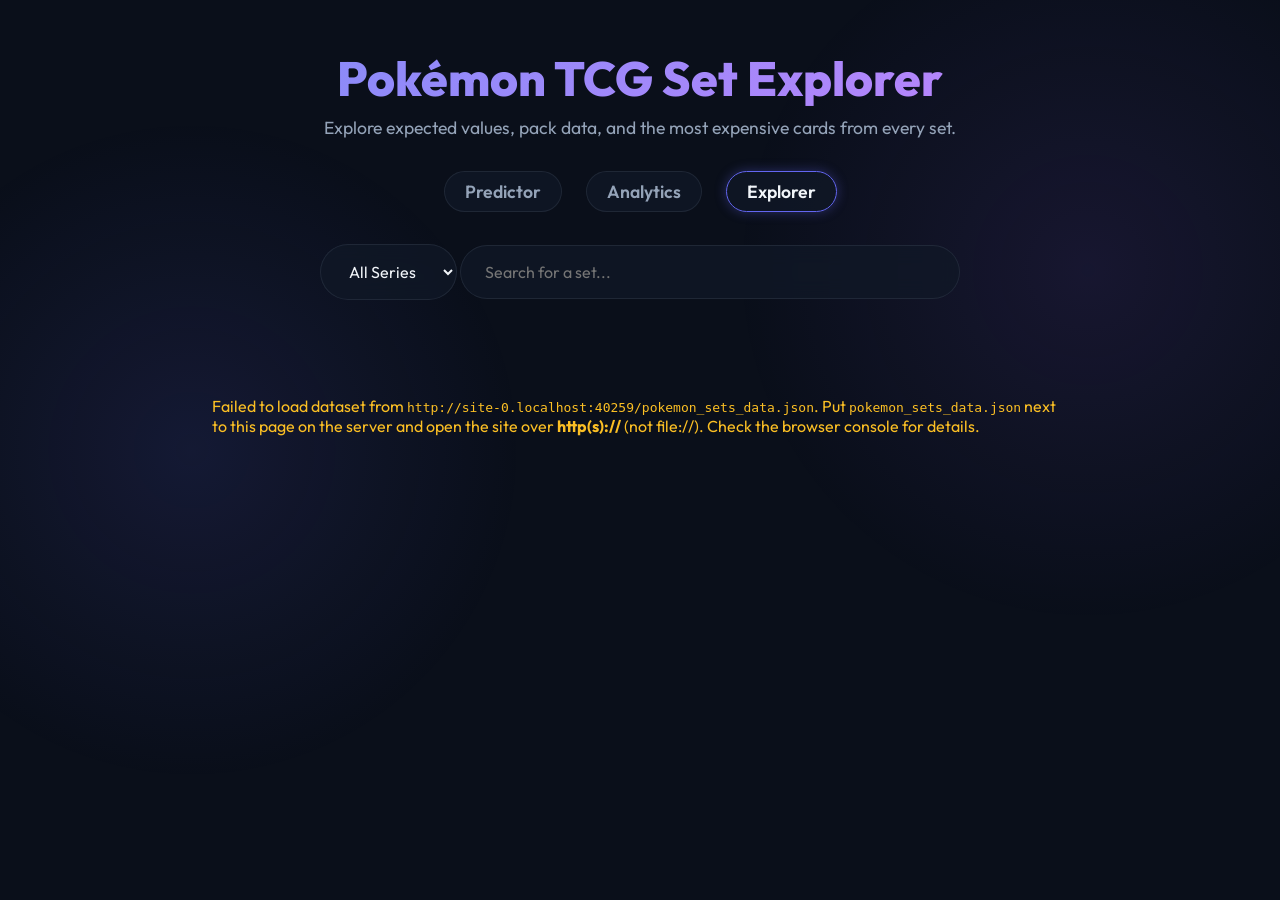
==== index.html @ 4230e8de "Predictor analytics Supabase table + sync workflow; TCGGO eBay sold chart" ====
<!DOCTYPE html>
<html lang="en">
<head>
    <meta charset="UTF-8">
    <meta name="viewport" content="width=device-width, initial-scale=1.0">
    <meta http-equiv="Cache-Control" content="no-cache">
    <link rel="icon" href="favicon.svg" type="image/svg+xml">
    <title>Pokémon TCG Set Explorer</title>
    <link href="https://fonts.googleapis.com/css2?family=Outfit:wght@300;400;600;800&display=swap" rel="stylesheet">
    <link rel="stylesheet" href="styles.css?v=32">

</head>
<body>
    <div class="glass-bg"></div>
    <div class="container">
        <header>
            <h1>Pokémon TCG Set Explorer</h1>
            <p>Explore expected values, pack data, and the most expensive cards from every set.</p>
            <nav class="main-nav">
                <a href="predictor.html" class="nav-link">Predictor</a>
                <a href="analytics.html" class="nav-link">Analytics</a>
                <a href="index.html" class="nav-link active">Explorer</a>

            </nav>
            <div class="search-container">
                <select id="seriesFilter" class="filter-select">
                    <option value="">All Series</option>
                </select>
                <input type="text" id="searchInput" placeholder="Search for a set...">
            </div>
        </header>
        
        <div id="loading" class="loading">
            <div class="spinner"></div>
            <p>Loading dataset...</p>
        </div>

        <div id="sets-container" class="sets-container">
            <!-- Accordions injected via JS -->
        </div>
    </div>

    <div id="imageModal" class="modal" role="dialog" aria-modal="true" aria-labelledby="cardDetailTitle">
        <div class="modal-content modal-content--card-detail">
            <span class="close-btn" id="closeModal" aria-label="Close">&times;</span>
            <div class="card-detail-layout">
                <div class="card-detail-visual">
                    <img id="modalImage" src="" alt="">
                </div>
                <div class="card-detail-panel custom-scrollbar" id="modalCardPanel"></div>
            </div>
        </div>
    </div>

    <script src="https://cdn.jsdelivr.net/npm/chart.js@4.4.1/dist/chart.umd.min.js" crossorigin="anonymous"></script>
    <script src="shared.js?v=39"></script>
    <script src="supabase-config.js?v=5"></script>
    <script src="app.js?v=19"></script>
</body>
</html>
---- styles.css ----
:root {
    /* ── Core palette (analytics-ui-redesign) ── */
    --bg-primary: #0a0f1a;
    --bg-glass: rgba(17, 24, 39, 0.75);
    --border-glass: rgba(148, 163, 184, 0.12);
    --border-subtle: rgba(148, 163, 184, 0.06);
    --text-primary: #f1f5f9;
    --text-secondary: #94a3b8;
    --text-muted: #64748b;
    --accent: #6366f1;
    --accent-glow: rgba(99, 102, 241, 0.35);
    --accent-secondary: #818cf8;
    --success: #34d399;
    --warning: #fbbf24;
    --danger: #f87171;

    /* ── Surface & elevation ── */
    --surface-card: rgba(17, 24, 39, 0.88);
    --surface-elevated: rgba(30, 41, 59, 0.55);

    /* ── Radius ── */
    --radius-xl: 20px;
    --radius-lg: 14px;
    --radius-md: 10px;
    --radius-sm: 6px;

    /* ── Spacing ── */
    --space-panel: 1rem;
    --space-section: 0.65rem;
    --space-stat: 0.35rem;

    /* ── Detail surfaces (Explorer card modal + Predictor) ── */
    --ptcg-detail-surface-0: rgba(15, 23, 42, 0.72);
    --ptcg-detail-surface-1: rgba(22, 30, 48, 0.85);
    --ptcg-detail-surface-2: rgba(51, 65, 85, 0.45);
    --ptcg-detail-border: rgba(148, 163, 184, 0.12);
    --ptcg-detail-border-strong: rgba(148, 163, 184, 0.22);
    --ptcg-detail-radius-lg: 16px;
    --ptcg-detail-radius-md: 11px;
    --ptcg-detail-radius-sm: 8px;
    --ptcg-detail-specimen-ring: rgba(99, 102, 241, 0.22);
    --ptcg-detail-focus: rgba(129, 140, 248, 0.55);
    --chart-axis-tick: #94a3b8;
    --chart-axis-grid: rgba(148, 163, 184, 0.10);
}

* {
    box-sizing: border-box;
    margin: 0;
    padding: 0;
}

body {
    font-family: 'Outfit', sans-serif;
    color: var(--text-primary);
    background-color: var(--bg-primary);
    min-height: 100vh;
    overflow-x: hidden;
    position: relative;
}

/* Dynamic background */
.glass-bg {
    position: fixed;
    top: 0;
    left: 0;
    width: 100vw;
    height: 100vh;
    background: radial-gradient(circle at 15% 50%, rgba(99, 102, 241, 0.12), transparent 28%),
                radial-gradient(circle at 85% 30%, rgba(139, 92, 246, 0.10), transparent 28%);
    z-index: -1;
    animation: pulse 15s infinite alternate;
}

@keyframes pulse {
    0% { transform: scale(1); }
    100% { transform: scale(1.1); }
}

.container {
    max-width: 1000px;
    margin: 0 auto;
    padding: 3rem 1.5rem;
}

header {
    text-align: center;
    margin-bottom: 3rem;
}

/* Navigation */
.main-nav {
    display: flex;
    justify-content: center;
    gap: 1.5rem;
    margin-bottom: 2rem;
}

.nav-link {
    color: var(--text-secondary);
    text-decoration: none;
    font-size: 1.1rem;
    font-weight: 600;
    transition: all 0.3s ease;
    padding: 0.5rem 1.25rem;
    border-radius: 999px;
    background: var(--bg-glass);
    border: 1px solid var(--border-glass);
}

.nav-link:hover, .nav-link.active {
    color: var(--text-primary);
    border-color: var(--accent);
    box-shadow: 0 0 12px var(--accent-glow);
}

h1 {
    font-size: 3rem;
    font-weight: 800;
    margin-bottom: 0.5rem;
    background: linear-gradient(135deg, var(--accent-secondary), #c084fc);
    -webkit-background-clip: text;
    -webkit-text-fill-color: transparent;
}

header p {
    color: var(--text-secondary);
    font-size: 1.1rem;
    margin-bottom: 2rem;
}

.search-container input {
    width: 100%;
    max-width: 500px;
    padding: 1rem 1.5rem;
    border-radius: 999px;
    background: var(--bg-glass);
    border: 1px solid var(--border-glass);
    color: var(--text-primary);
    font-size: 1rem;
    font-family: 'Outfit', sans-serif;
    outline: none;
    transition: all 0.3s ease;
    backdrop-filter: blur(10px);
}

.search-container input:focus {
    border-color: var(--accent);
    box-shadow: 0 0 15px var(--accent-glow);
}

.loading {
    display: flex;
    flex-direction: column;
    align-items: center;
    justify-content: center;
    padding: 3rem;
}

/* Analytics: full-viewport loading and in-session chart rebuild overlay */
.analytics-page-loading {
    position: fixed;
    inset: 0;
    z-index: 2000;
    box-sizing: border-box;
    justify-content: center;
    align-items: center;
    background: rgba(15, 23, 42, 0.88);
    backdrop-filter: blur(12px);
    padding: 2rem 1.5rem;
}

.analytics-busy-overlay {
    z-index: 1500;
}

.analytics-loading-msg,
.analytics-busy-msg {
    margin: 0;
    font-size: 1.05rem;
    font-weight: 600;
    color: var(--text-primary);
    text-align: center;
}

.analytics-loading-sub {
    margin: 0.45rem 0 0;
    font-size: 0.88rem;
    color: var(--text-secondary);
    text-align: center;
    max-width: 22rem;
    line-height: 1.45;
}

.analytics-loading-preload {
    margin: 0.55rem 0 0;
    font-size: 0.82rem;
    color: #94a3b8;
    text-align: center;
    max-width: 26rem;
    line-height: 1.45;
}

.analytics-skip-preload {
    margin: 1rem 0 0;
    padding: 0.45rem 1.1rem;
    font-family: inherit;
    font-size: 0.88rem;
    font-weight: 600;
    color: #e2e8f0;
    background: rgba(30, 41, 59, 0.95);
    border: 1px solid rgba(148, 163, 184, 0.45);
    border-radius: 999px;
    cursor: pointer;
    transition: background 0.15s ease, border-color 0.15s ease;
}

.analytics-skip-preload:hover {
    background: rgba(51, 65, 85, 0.98);
    border-color: rgba(148, 163, 184, 0.75);
}

.analytics-pokemetrics-strip {
    margin: 0.35rem 0 0;
    padding: 0;
    font-size: 0.82rem;
    line-height: 1.4;
    color: var(--text-secondary);
}

.analytics-pokemetrics-strip code {
    font-size: 0.78em;
}

.analytics-pm-ok {
    color: var(--accent);
}

.analytics-pm-missing {
    color: #f87171;
}

.spinner {
    width: 40px;
    height: 40px;
    border: 4px solid var(--border-glass);
    border-top: 4px solid var(--accent);
    border-radius: 50%;
    animation: spin 1s linear infinite;
    margin-bottom: 1rem;
}

@keyframes spin {
    0% { transform: rotate(0deg); }
    100% { transform: rotate(360deg); }
}

/* Bottom-of-viewport load progress (shared across Explorer / Predictor / Analytics) */
.page-load-progress {
    position: fixed;
    bottom: 0;
    left: 0;
    right: 0;
    height: 3px;
    z-index: 4000;
    pointer-events: none;
    background: transparent;
    opacity: 0;
    transition: opacity 0.2s ease;
}

.page-load-progress.page-load-progress--visible {
    opacity: 1;
}

.page-load-progress__fill {
    height: 100%;
    width: 0%;
    border-radius: 2px 2px 0 0;
    background: linear-gradient(90deg, #0e7490, #5b21b6, #047857);
    background-size: 200% 100%;
    box-shadow: 0 -2px 12px rgba(14, 116, 144, 0.35);
    transition: width 0.25s ease;
}

.page-load-progress__fill.page-load-progress__fill--indeterminate {
    width: 38% !important;
    animation: ptcg-progress-slide 1.1s ease-in-out infinite;
}

@keyframes ptcg-progress-slide {
    0% { transform: translateX(-100%); }
    100% { transform: translateX(280%); }
}

.sets-container {
    display: flex;
    flex-direction: column;
    gap: 1.5rem;
}

/* Accordion Item */
.set-item {
    background: var(--bg-glass);
    border: 1px solid var(--border-glass);
    border-radius: 16px;
    overflow: hidden;
    backdrop-filter: blur(12px);
    transition: all 0.3s ease;
}

.set-item:hover {
    border-color: rgba(255, 255, 255, 0.2);
    box-shadow: 0 8px 30px rgba(0, 0, 0, 0.4);
    transform: translateY(-2px);
}

.set-header {
    padding: 1.5rem;
    display: flex;
    align-items: center;
    justify-content: space-between;
    cursor: pointer;
    user-select: none;
}

.set-identity {
    display: flex;
    align-items: center;
    gap: 1.5rem;
}

.set-logo {
    width: 80px;
    height: auto;
    max-height: 40px;
    object-fit: contain;
    filter: drop-shadow(0 2px 4px rgba(0,0,0,0.5));
}

.set-title {
    font-size: 1.25rem;
    font-weight: 600;
}

.set-meta {
    font-size: 0.9rem;
    color: var(--text-secondary);
    display: flex;
    gap: 1rem;
    margin-top: 0.25rem;
}

.toggle-icon {
    font-size: 1.5rem;
    transition: transform 0.3s cubic-bezier(0.4, 0, 0.2, 1);
    color: var(--text-secondary);
}

.set-item.expanded .toggle-icon {
    transform: rotate(180deg);
    color: var(--text-primary);
}

/* Expanded Content */
.set-content {
    display: grid;
    grid-template-rows: 0fr;
    transition: grid-template-rows 0.3s cubic-bezier(0.4, 0, 0.2, 1);
}

.set-item.expanded .set-content {
    grid-template-rows: 1fr;
}

.content-inner {
    overflow: hidden;
}

.content-wrapper {
    padding: 0 1.5rem 1.5rem 1.5rem;
    display: grid;
    grid-template-columns: 1fr 1fr;
    gap: 2rem;
}

@media (max-width: 768px) {
    .content-wrapper {
        grid-template-columns: 1fr;
    }
}

.info-card {
    background: var(--surface-card);
    border: 1px solid var(--border-glass);
    border-radius: var(--radius-lg);
    padding: 1.25rem;
}

.info-card h3 {
    font-size: 1.1rem;
    margin-bottom: 1rem;
    color: var(--accent);
    border-bottom: 1px solid var(--border-glass);
    padding-bottom: 0.5rem;
}

.stat-grid {
    display: grid;
    grid-template-columns: 1fr 1fr;
    gap: 1rem;
}

.stat-item .label {
    font-size: 0.8rem;
    text-transform: uppercase;
    color: var(--text-secondary);
    letter-spacing: 0.05em;
    margin-bottom: 0.25rem;
}

.stat-item .value {
    font-size: 1.2rem;
    font-weight: 600;
    color: var(--text-primary);
}

.top-cards-list {
    list-style: none;
    max-height: 400px;
    overflow-y: auto;
    padding-right: 0.5rem;
}

html {
    scrollbar-width: thin;
    scrollbar-color: var(--border-glass) rgba(0,0,0,0.1);
}

::-webkit-scrollbar {
    width: 6px;
    height: 6px;
}

::-webkit-scrollbar-track {
    background: rgba(0,0,0,0.1);
    border-radius: 4px;
}

::-webkit-scrollbar-thumb {
    background: var(--border-glass);
    border-radius: 4px;
}

.custom-scrollbar {
    scrollbar-color: var(--border-glass) transparent;
}

.card-row {
    display: grid;
    /* Thumb top-aligned so multi-line copy does not collide with the price column. */
    grid-template-columns: calc(3.5rem * 63 / 88) minmax(0, 1fr) minmax(6.5rem, max-content);
    gap: 0.55rem 0.75rem;
    align-items: start;
    padding: 0.55rem 0;
    border-bottom: 1px solid rgba(255,255,255,0.05);
    min-height: 0;
}

.card-row:last-child {
    border-bottom: none;
}

/* Do not use flex + <img>: flex items get min-height:auto from intrinsic bitmap height and can blow up the row.
   Absolutely position the image; use grid only to center the text placeholder when there is no image. */
.card-row-thumb {
    position: relative;
    display: grid;
    place-items: center;
    width: calc(3.5rem * 63 / 88);
    height: 3.5rem;
    flex-shrink: 0;
    border-radius: 6px;
    overflow: hidden;
    border: 1px solid rgba(255, 255, 255, 0.12);
    background: rgba(0, 0, 0, 0.25);
    align-self: start;
}

.card-row-thumb img {
    position: absolute;
    inset: 0;
    width: 100%;
    height: 100%;
    object-fit: cover;
    object-position: center top;
    display: block;
}

.card-row-main {
    min-width: 0;
    overflow-wrap: anywhere;
    word-break: break-word;
}

.card-row-actions {
    display: flex;
    flex-direction: column;
    align-items: flex-end;
    justify-content: flex-start;
    gap: 0.4rem;
    flex-shrink: 0;
    max-width: 100%;
}

.card-name {
    font-weight: 500;
    font-size: 0.95rem;
}

.card-rarity {
    font-size: 0.75rem;
    color: var(--text-secondary);
}

.card-price {
    font-weight: 600;
    color: var(--success);
    text-align: right;
    line-height: 1.3;
    font-size: 0.88rem;
    max-width: 15rem;
}

.set-content {
    background: rgba(10, 15, 26, 0.15);
}

/* Dashboard Grid System */
.chart-dashboard {
    display: grid;
    grid-template-columns: repeat(auto-fit, minmax(500px, 1fr));
    gap: 1.5rem;
    padding: 1.5rem;
}

/* Analytics: composite full-width on top; other scatters two per row, shorter */
#analytics-container #chart-dashboard.chart-dashboard {
    display: flex;
    flex-direction: column;
    gap: 1.25rem;
    padding: 1.25rem;
    max-width: 1400px;
    margin: 0 auto;
}

#analytics-container #chart-dashboard-sub.chart-dashboard-sub {
    display: grid;
    grid-template-columns: repeat(2, minmax(0, 1fr));
    gap: 1rem;
    align-items: stretch;
}

#analytics-container .chart-quadrant--hero {
    min-height: 520px;
}

#analytics-container .chart-quadrant--hero .chart-canvas-container {
    height: 440px;
    min-height: 360px;
}

#analytics-container .chart-dashboard-sub > .chart-quadrant--compact {
    min-height: 320px;
    padding: 1rem 1rem 1.05rem;
}

#analytics-container .chart-dashboard-sub > .chart-quadrant--compact .chart-canvas-container {
    height: 220px;
    min-height: 180px;
}

#analytics-container .chart-dashboard-sub > .chart-quadrant--compact:hover {
    transform: translateY(-2px);
}

.chart-quadrant {
    background: var(--surface-card);
    border-radius: var(--radius-lg);
    padding: 1.5rem;
    border: 1px solid var(--border-glass);
    display: flex;
    flex-direction: column;
    min-height: 450px;
    transition: background 0.3s ease;
}

.chart-quadrant:hover {
    background: rgba(17, 24, 39, 0.94);
}

.chart-header {
    margin-bottom: 1rem;
    display: flex;
    flex-direction: column;
    align-items: stretch;
    gap: 0.45rem;
}

.chart-title {
    font-size: 1.1rem;
    font-weight: 600;
    color: var(--primary);
    margin: 0;
}

.chart-variable-desc {
    margin: 0;
    font-size: 0.78rem;
    line-height: 1.5;
    color: var(--text-secondary);
    font-weight: 400;
}

.chart-variable-desc strong {
    color: #cbd5e1;
    font-weight: 600;
}

.chart-canvas-container {
    flex-grow: 1;
    position: relative;
    min-height: 300px;
    height: 360px;
}

/* Chart.js + Hammer: smoother pan/pinch on scatter plots */
.chart-canvas-container canvas {
    touch-action: none;
    user-select: none;
}

/* Analytics: accordion grid (0fr/1fr) can give charts zero height before paint */
/* Toolbar sits inside .set-header which uses user-select:none; allow selecting audit copy. */
#analytics-container .set-header .analytics-toolbar {
    user-select: text;
}

#analytics-container .analytics-lsrl-audit summary {
    user-select: none;
}

#analytics-container .set-content {
    display: block;
    grid-template-rows: none;
}

#analytics-container .analytics-content-inner {
    overflow: visible;
    min-height: min(80vh, 900px);
}

#analytics-container .analytics-limits {
    margin: 0 0 1rem;
    padding: 0.65rem 1rem;
    border-radius: 10px;
    border: 1px solid var(--border-glass);
    background: rgba(30, 41, 59, 0.35);
    font-size: 0.82rem;
    color: var(--text-secondary);
}

#analytics-container .analytics-limits summary {
    cursor: pointer;
    font-weight: 600;
    color: #cbd5e1;
    list-style: none;
}

#analytics-container .analytics-limits summary::-webkit-details-marker {
    display: none;
}

#analytics-container .analytics-limits-body {
    margin-top: 0.5rem;
    line-height: 1.55;
}

#analytics-container .analytics-limits-body p + p {
    margin-top: 0.45rem;
}

#analytics-container .analytics-popularity-list {
    margin: 0 0 1rem;
    padding: 0.65rem 1rem;
    border-radius: 10px;
    border: 1px solid var(--border-glass);
    background: rgba(30, 41, 59, 0.35);
    font-size: 0.82rem;
    color: var(--text-secondary);
}

#analytics-container .analytics-popularity-list summary {
    cursor: pointer;
    font-weight: 600;
    color: #cbd5e1;
    list-style: none;
}

#analytics-container .analytics-popularity-list summary::-webkit-details-marker {
    display: none;
}

#analytics-container .analytics-popularity-body {
    margin-top: 0.5rem;
    line-height: 1.5;
}

#analytics-container .analytics-popularity-intro {
    margin: 0 0 0.45rem;
}

#analytics-container .analytics-popularity-meta {
    margin: 0 0 0.5rem;
    font-size: 0.78rem;
    color: #94a3b8;
}

#analytics-container .analytics-popularity-controls {
    margin-bottom: 0.45rem;
}

#analytics-container .analytics-popularity-filter {
    max-width: 18rem;
    width: 100%;
}

#analytics-container .analytics-popularity-table-wrap {
    max-height: min(55vh, 28rem);
    overflow: auto;
    border-radius: 8px;
    border: 1px solid rgba(255, 255, 255, 0.08);
    background: rgba(15, 23, 42, 0.4);
    scrollbar-width: thin;
    scrollbar-color: rgba(56, 189, 248, 0.65) rgba(30, 41, 59, 0.85);
}

#analytics-container .analytics-popularity-table-wrap::-webkit-scrollbar {
    width: 10px;
    height: 10px;
}

#analytics-container .analytics-popularity-table-wrap::-webkit-scrollbar-track {
    margin: 4px 0;
    background: rgba(15, 23, 42, 0.75);
    border-radius: 999px;
    border: 1px solid rgba(148, 163, 184, 0.12);
}

#analytics-container .analytics-popularity-table-wrap::-webkit-scrollbar-thumb {
    background: linear-gradient(180deg, rgba(125, 211, 252, 0.55), rgba(56, 189, 248, 0.85));
    border-radius: 999px;
    border: 2px solid rgba(15, 23, 42, 0.55);
    box-shadow: inset 0 0 0 1px rgba(255, 255, 255, 0.08);
}

#analytics-container .analytics-popularity-table-wrap::-webkit-scrollbar-thumb:hover {
    background: linear-gradient(180deg, rgba(186, 230, 253, 0.85), rgba(56, 189, 248, 1));
}

#analytics-container .analytics-popularity-table {
    width: 100%;
    border-collapse: collapse;
    font-size: 0.76rem;
}

#analytics-container .analytics-popularity-table th,
#analytics-container .analytics-popularity-table td {
    padding: 0.28rem 0.45rem;
    text-align: left;
    border-bottom: 1px solid rgba(255, 255, 255, 0.06);
    white-space: nowrap;
}

#analytics-container .analytics-popularity-table th:nth-child(2),
#analytics-container .analytics-popularity-table td:nth-child(2) {
    white-space: normal;
    min-width: 7rem;
}

#analytics-container .analytics-popularity-table th {
    position: sticky;
    top: 0;
    z-index: 1;
    background: rgba(30, 41, 59, 0.95);
    color: #e2e8f0;
    font-weight: 600;
}

#analytics-container .analytics-popularity-table tbody tr:hover td {
    background: rgba(59, 130, 246, 0.08);
}

#analytics-container .analytics-popularity-cap-note td {
    border-bottom: none;
    padding-top: 0.4rem;
    color: #94a3b8;
}

#analytics-container .analytics-lsrl-audit {
    margin: 0.75rem 0 0;
    padding: 0.55rem 0.75rem;
    border-radius: 10px;
    border: 1px solid var(--border-glass);
    background: rgba(30, 41, 59, 0.45);
    font-size: 0.78rem;
    color: var(--text-secondary);
    max-width: 100%;
}

#analytics-container .analytics-lsrl-audit summary {
    cursor: pointer;
    font-weight: 600;
    color: #cbd5e1;
    list-style: none;
}

#analytics-container .analytics-lsrl-audit summary::-webkit-details-marker {
    display: none;
}

#analytics-container .analytics-lsrl-audit-body {
    margin-top: 0.45rem;
}

#analytics-container .analytics-lsrl-audit-intro {
    margin: 0 0 0.5rem;
    line-height: 1.45;
}

#analytics-container .analytics-lsrl-outlier-list {
    margin: 0;
    padding-left: 1.1rem;
    max-height: 14rem;
    overflow-y: auto;
}

#analytics-container .analytics-lsrl-outlier-li {
    margin: 0.35rem 0;
    padding-bottom: 0.35rem;
    border-bottom: 1px solid rgba(255, 255, 255, 0.06);
    line-height: 1.4;
}

#analytics-container .analytics-lsrl-outlier-line1 {
    display: block;
    color: #e2e8f0;
}

#analytics-container .analytics-lsrl-outlier-line2 {
    display: block;
    font-size: 0.72rem;
    color: #94a3b8;
    margin-top: 0.15rem;
}

#analytics-container .analytics-lsrl-outlier-line3 {
    display: block;
    font-size: 0.68rem;
    color: #64748b;
    margin-top: 0.2rem;
    font-style: italic;
}

#analytics-container .analytics-lsrl-outlier-empty {
    list-style: none;
    margin-left: -1rem;
    color: #64748b;
}

#analytics-container .analytics-toolbar {
    display: flex;
    flex-direction: column;
    align-items: stretch;
    gap: 0.85rem;
    width: 100%;
    max-width: 100%;
    padding: 0.75rem 0.85rem;
    border-radius: 12px;
    border: 1px solid var(--border-glass);
    background: rgba(15, 23, 42, 0.4);
    box-sizing: border-box;
}

#analytics-container .analytics-toolbar-main {
    display: grid;
    grid-template-columns: 1fr;
    gap: 0.85rem;
}

@media (min-width: 720px) {
    #analytics-container .analytics-toolbar-main:not(.analytics-toolbar-main--data-filters) {
        grid-template-columns: minmax(200px, 260px) 1fr;
        align-items: start;
    }
}

#analytics-container .analytics-toolbar-field {
    display: flex;
    flex-direction: column;
    gap: 0.35rem;
    min-width: 0;
}

#analytics-container .analytics-field-label {
    font-size: 0.68rem;
    font-weight: 600;
    letter-spacing: 0.05em;
    text-transform: uppercase;
    color: #94a3b8;
}

#analytics-container .analytics-add-set-select {
    width: 100%;
    min-width: 0;
}

/*
 * Toolbar selects: stay on dark glass. `color-scheme: dark` nudges the OS toward a dark popup when
 * size=1 is unavoidable; add-set uses an inline listbox (size>1) so options render in-page, not in a
 * broken empty native menu (common on Windows + dark sites).
 */
#analytics-container .analytics-toolbar select.filter-select {
    color-scheme: dark;
    background-color: rgba(30, 41, 59, 0.92);
    color: #e2e8f0;
    border: 1px solid rgba(148, 163, 184, 0.32);
    backdrop-filter: blur(10px);
    padding: 0.42rem 0.75rem;
    font-size: 0.82rem;
    border-radius: 10px;
    line-height: 1.38;
}

#analytics-container .analytics-toolbar select.filter-select option {
    background-color: #1e293b;
    color: #e2e8f0;
}

#analytics-container .analytics-toolbar select.filter-select option:disabled {
    background-color: rgba(15, 23, 42, 0.75);
    color: #64748b;
}

#analytics-container .analytics-toolbar select.filter-select option:checked,
#analytics-container .analytics-toolbar select.filter-select option:hover {
    background-color: rgba(56, 189, 248, 0.22);
    color: #f8fafc;
}

/* Include / Exclude: two-row inline list (no dropdown). */
#analytics-container select.analytics-native-select--pair {
    border-radius: 10px;
    padding: 0.2rem 0.45rem;
    width: 100%;
    max-width: 100%;
    min-height: 0;
    height: auto;
    resize: none;
}

/* Add-set: always listbox — scroll inside control; never rely on OS dropdown (empty panel bug). */
#analytics-container select.analytics-add-set-select--listbox {
    border-radius: 10px;
    max-height: min(34vh, 14rem);
    overflow-y: auto;
    padding: 0.22rem 0.35rem;
    font-size: 0.8rem;
    line-height: 1.42;
    box-shadow: inset 0 0 0 1px rgba(15, 23, 42, 0.5);
}

#analytics-container select.analytics-add-set-select--listbox::-webkit-scrollbar {
    width: 8px;
}

#analytics-container select.analytics-add-set-select--listbox::-webkit-scrollbar-track {
    background: rgba(15, 23, 42, 0.45);
    border-radius: 999px;
}

#analytics-container select.analytics-add-set-select--listbox::-webkit-scrollbar-thumb {
    background: rgba(56, 189, 248, 0.45);
    border-radius: 999px;
}

#analytics-container .analytics-add-set-empty-hint {
    margin: 0.35rem 0 0;
    font-size: 0.76rem;
    line-height: 1.45;
    color: #94a3b8;
    padding: 0.45rem 0.55rem;
    border-radius: 8px;
    border: 1px dashed rgba(148, 163, 184, 0.35);
    background: rgba(15, 23, 42, 0.35);
}

#analytics-container .analytics-filter-summary {
    margin: 0;
    font-size: 0.8rem;
    line-height: 1.5;
    color: var(--text-secondary);
    text-align: left;
}

#analytics-container .analytics-toolbar-field--search {
    width: 100%;
    flex: 1 1 100%;
}

#analytics-container .analytics-card-species-search {
    width: 100%;
    min-width: 0;
}

#analytics-container .analytics-card-search-results {
    margin-top: 0.35rem;
    max-height: 22rem;
    overflow: auto;
    padding: 0.5rem 0.65rem;
    border-radius: 10px;
    border: 1px solid var(--border-glass);
    background: rgba(15, 23, 42, 0.55);
    font-size: 0.78rem;
    line-height: 1.4;
    color: var(--text-secondary);
}

#analytics-container .analytics-card-search-hint {
    margin: 0 0 0.5rem;
    font-size: 0.74rem;
    color: #94a3b8;
}

#analytics-container .analytics-card-search-empty {
    margin: 0;
    font-size: 0.78rem;
    color: #94a3b8;
}

#analytics-container .analytics-card-search-group {
    margin-top: 0.65rem;
    padding-top: 0.55rem;
    border-top: 1px solid rgba(148, 163, 184, 0.15);
}

#analytics-container .analytics-card-search-group:first-of-type {
    margin-top: 0;
    padding-top: 0;
    border-top: none;
}

#analytics-container .analytics-card-search-group-h {
    margin: 0 0 0.35rem;
    font-size: 0.8rem;
    color: #e2e8f0;
}

#analytics-container .analytics-card-search-table {
    width: 100%;
    border-collapse: collapse;
    font-size: 0.72rem;
}

#analytics-container .analytics-card-search-table th,
#analytics-container .analytics-card-search-table td {
    padding: 0.28rem 0.4rem;
    text-align: left;
    border-bottom: 1px solid rgba(148, 163, 184, 0.12);
}

#analytics-container .analytics-card-search-table th {
    color: #94a3b8;
    font-weight: 600;
    font-size: 0.65rem;
    text-transform: uppercase;
    letter-spacing: 0.04em;
}

#analytics-container .analytics-card-search-num {
    font-variant-numeric: tabular-nums;
    white-space: nowrap;
    color: #cbd5e1;
}

#analytics-container .analytics-card-search-gap {
    font-size: 0.68rem;
    color: #7dd3fc;
    line-height: 1.3;
}

#analytics-container .analytics-year-controls {
    display: flex;
    flex-direction: column;
    gap: 0.55rem;
    padding: 0.55rem 0.65rem;
    border-radius: 10px;
    border: 1px solid var(--border-glass);
    background: rgba(30, 41, 59, 0.35);
}

#analytics-container .analytics-year-controls-label {
    font-size: 0.68rem;
    font-weight: 600;
    letter-spacing: 0.06em;
    text-transform: uppercase;
    color: #94a3b8;
}

#analytics-container .analytics-year-dual {
    display: flex;
    flex-direction: column;
    gap: 0.25rem;
    min-width: 0;
}

#analytics-container .analytics-year-dual-labels {
    display: flex;
    align-items: center;
    justify-content: center;
    gap: 0.35rem;
    font-size: 0.8rem;
    font-weight: 600;
    color: #e2e8f0;
    letter-spacing: 0.02em;
}

#analytics-container .analytics-year-dual-dash {
    color: #64748b;
    font-weight: 500;
}

#analytics-container .analytics-year-sliders-control {
    position: relative;
    min-height: 32px;
    width: 100%;
}

/* Thin rounded track + selected range (separate layer; avoids painting full slider height blue). */
#analytics-container .analytics-year-dual-track-bg {
    position: absolute;
    left: 0;
    right: 0;
    top: 50%;
    transform: translateY(-50%);
    height: 2px;
    border-radius: 9999px;
    background: #475569;
    z-index: 0;
    pointer-events: none;
    overflow: hidden;
}

#analytics-container .analytics-year-dual-track-fill {
    position: absolute;
    left: 0;
    top: 0;
    height: 100%;
    width: 0;
    border-radius: 9999px;
    background: linear-gradient(180deg, #7dd3fc, #38bdf8);
    box-shadow: 0 0 0 1px rgba(15, 23, 42, 0.2);
    z-index: 1;
    pointer-events: none;
    box-sizing: border-box;
}

#analytics-container .analytics-year-range {
    -webkit-appearance: none;
    appearance: none;
    position: absolute;
    left: 0;
    width: 100%;
    top: 50%;
    transform: translateY(-50%);
    /* Match thumb height so WebKit/Firefox center handles on the track line. */
    height: 18px;
    margin: 0;
    padding: 0;
    background: transparent !important;
    pointer-events: none;
    box-sizing: border-box;
}

#analytics-container .analytics-year-range::-webkit-slider-thumb {
    -webkit-appearance: none;
    appearance: none;
    pointer-events: all;
    width: 18px;
    height: 18px;
    margin-top: -8px; /* (2px track − 18px thumb) / 2 */
    border-radius: 50%;
    background: #f8fafc;
    border: 1px solid rgba(148, 163, 184, 0.95);
    box-shadow: 0 1px 3px rgba(0, 0, 0, 0.35);
    cursor: grab;
}

#analytics-container .analytics-year-range::-webkit-slider-thumb:active {
    cursor: grabbing;
    box-shadow: 0 0 0 2px rgba(56, 189, 248, 0.45);
}

#analytics-container .analytics-year-range::-moz-range-thumb {
    pointer-events: all;
    width: 18px;
    height: 18px;
    border-radius: 50%;
    background: #f8fafc;
    border: 1px solid rgba(148, 163, 184, 0.95);
    box-shadow: 0 1px 3px rgba(0, 0, 0, 0.35);
    cursor: grab;
}

#analytics-container .analytics-year-range::-moz-range-track {
    height: 0;
    border-radius: 0;
    background: transparent;
}

#analytics-container .analytics-year-range-from {
    z-index: 2;
}

#analytics-container .analytics-year-range-from::-webkit-slider-runnable-track {
    height: 2px;
    background: transparent;
}

#analytics-container .analytics-year-range-to {
    z-index: 1;
}

#analytics-container .analytics-year-range-to::-webkit-slider-runnable-track {
    height: 2px;
    border-radius: 0;
    background: transparent;
}

#analytics-container .analytics-year-range-from::-moz-range-track {
    height: 0;
    border: none;
    background: transparent;
}

#analytics-container .analytics-year-range-to::-moz-range-track {
    height: 0;
    border: none;
    background: transparent;
}

/* Dual-range selected interval: `#yearDualRangeFill` (see `fillYearDualRangeTrack` in analytics.js). */

#analytics-container .analytics-year-mode-wrap {
    display: flex;
    align-items: center;
    justify-content: space-between;
    gap: 0.75rem;
    flex-wrap: wrap;
}

#analytics-container .analytics-year-mode-text {
    font-size: 0.78rem;
    color: var(--text-secondary);
}

#analytics-container .analytics-year-mode {
    min-width: 140px;
}

#analytics-container .analytics-bulk-actions {
    display: flex;
    flex-wrap: wrap;
    gap: 0.45rem;
    justify-content: center;
    align-items: center;
    width: 100%;
}

#analytics-container .analytics-toolbar-main--data-filters {
    grid-template-columns: 1fr;
}

#analytics-container .analytics-btn-secondary {
    font-family: inherit;
    font-size: 0.72rem;
    font-weight: 600;
    padding: 0.4rem 0.65rem;
    border-radius: 8px;
    border: 1px solid rgba(148, 163, 184, 0.45);
    background: rgba(15, 23, 42, 0.55);
    color: #e2e8f0;
    cursor: pointer;
    transition: background 0.15s ease, border-color 0.15s ease;
}

#analytics-container .analytics-btn-secondary:hover {
    background: rgba(51, 65, 85, 0.65);
    border-color: rgba(148, 163, 184, 0.75);
}

#analytics-container .analytics-btn-danger-outline {
    border-color: rgba(248, 113, 113, 0.55);
    color: #fecaca;
}

#analytics-container .analytics-btn-danger-outline:hover {
    border-color: rgba(252, 165, 165, 0.85);
    background: rgba(127, 29, 29, 0.25);
}

#analytics-container .analytics-set-chips-section {
    display: flex;
    flex-direction: column;
    gap: 0.4rem;
    min-width: 0;
}

#analytics-container .analytics-set-chips-heading {
    font-size: 0.68rem;
    font-weight: 600;
    letter-spacing: 0.06em;
    text-transform: uppercase;
    color: #94a3b8;
}

#analytics-container .analytics-set-chips {
    display: flex;
    flex-wrap: wrap;
    gap: 0.4rem;
    align-content: flex-start;
    align-items: flex-start;
    justify-content: flex-start;
    max-height: 6.75rem;
    overflow-x: hidden;
    overflow-y: auto;
    padding: 0.45rem 0.5rem;
    margin: 0;
    border-radius: 10px;
    background: rgba(30, 41, 59, 0.45);
    border: 1px solid rgba(148, 163, 184, 0.2);
    scrollbar-width: thin;
    scrollbar-color: rgba(148, 163, 184, 0.75) rgba(15, 23, 42, 0.5);
}

#analytics-container .analytics-set-chips::-webkit-scrollbar {
    width: 8px;
}

#analytics-container .analytics-set-chips::-webkit-scrollbar-track {
    background: rgba(15, 23, 42, 0.45);
    border-radius: 8px;
}

#analytics-container .analytics-set-chips::-webkit-scrollbar-thumb {
    background: linear-gradient(180deg, rgba(148, 163, 184, 0.55), rgba(100, 116, 139, 0.85));
    border-radius: 8px;
    border: 2px solid rgba(15, 23, 42, 0.45);
}

#analytics-container .analytics-set-chips::-webkit-scrollbar-thumb:hover {
    background: rgba(148, 163, 184, 0.95);
}

#analytics-container .analytics-set-chip {
    display: inline-flex;
    align-items: center;
    gap: 0.25rem;
    max-width: 100%;
    padding: 0.2rem 0.35rem 0.2rem 0.5rem;
    border-radius: 999px;
    font-size: 0.7rem;
    font-weight: 500;
    color: #e2e8f0;
    background: rgba(51, 65, 85, 0.85);
    border: 1px solid rgba(148, 163, 184, 0.35);
}

#analytics-container .analytics-set-chip-label {
    overflow: hidden;
    text-overflow: ellipsis;
    white-space: nowrap;
    max-width: 200px;
}

#analytics-container .analytics-set-chip-remove {
    flex-shrink: 0;
    width: 1.35rem;
    height: 1.35rem;
    padding: 0;
    border: none;
    border-radius: 50%;
    font-size: 1rem;
    line-height: 1;
    color: #fecaca;
    background: rgba(15, 23, 42, 0.5);
    cursor: pointer;
    transition: background 0.12s ease, color 0.12s ease;
}

#analytics-container .analytics-set-chip-remove:hover {
    background: rgba(127, 29, 29, 0.45);
    color: #fff;
}

.chart-axis-panel {
    margin-top: 0.5rem;
    padding-top: 1rem;
    border-top: 1px solid rgba(255, 255, 255, 0.08);
    flex-shrink: 0;
}

.chart-lsrl-toggle {
    display: flex;
    align-items: center;
    gap: 0.6rem;
    margin-bottom: 1rem;
    cursor: pointer;
    font-size: 0.82rem;
    font-weight: 500;
    color: var(--text-secondary);
    user-select: none;
}

.chart-lsrl-toggle input {
    width: 1rem;
    height: 1rem;
    accent-color: #10b981;
    cursor: pointer;
}

.chart-lsrl-toggle:hover {
    color: var(--text-primary);
}

/* Analytics: compact regression stats under each chart */
#analytics-container .chart-stats-below {
    padding: 0.55rem 0.65rem 0.65rem;
    border-radius: 12px;
}

#analytics-container .stats-below-equation {
    padding: 0.32rem 0.42rem;
    margin-bottom: 0.35rem;
    border-radius: 10px;
}

#analytics-container .stats-equation-below {
    font-size: 0.68rem;
    margin-top: 0.12rem;
    line-height: 1.28;
}

#analytics-container .chart-stats-below .stats-label {
    font-size: 0.58rem;
    margin-bottom: 0.06rem;
    letter-spacing: 0.06em;
}

#analytics-container .stats-metrics-below {
    gap: 0.32rem;
}

#analytics-container .stats-metrics-below .stat-box {
    padding: 0.32rem 0.28rem;
    border-radius: 10px;
}

#analytics-container .stats-metrics-below .stats-value {
    font-size: 0.74rem;
}

#analytics-container .stats-insight-below {
    margin-top: 0.5rem;
    padding: 0.5rem 0.6rem;
    font-size: 0.72rem;
    line-height: 1.4;
}

#analytics-container details.stats-insight-details.stats-insight-below {
    padding: 0;
    overflow: hidden;
}

#analytics-container .stats-insight-details .stats-insight-summary {
    cursor: pointer;
    font-size: 0.72rem;
    font-weight: 600;
    color: #bfdbfe;
    padding: 0.45rem 0.55rem;
    list-style: none;
    user-select: none;
}

#analytics-container .stats-insight-details .stats-insight-summary::-webkit-details-marker {
    display: none;
}

#analytics-container .stats-insight-details .stats-insight-body {
    padding: 0 0.55rem 0.55rem;
    font-size: 0.72rem;
    line-height: 1.4;
    color: #bfdbfe;
    border-top: 1px solid rgba(59, 130, 246, 0.22);
}

#analytics-container .stats-insight-details .stats-insight-body .stats-footnote {
    color: #93c5fd;
}

#analytics-container .stats-footnote {
    margin-top: 0.45rem;
    padding-top: 0.45rem;
    font-size: 0.68rem;
    line-height: 1.4;
}

#analytics-container .stats-footnote--warn {
    color: #fcd34d;
    border-top-color: rgba(251, 191, 36, 0.35);
}

#analytics-container .chart-lsrl-toggle {
    font-size: 0.74rem;
    margin-bottom: 0.55rem;
}

.chart-stats-below {
    background: var(--surface-card);
    border: 1px solid var(--border-glass);
    border-radius: var(--radius-lg);
    padding: 1rem 1.1rem 1.15rem;
    box-shadow: inset 0 1px 0 rgba(255, 255, 255, 0.03);
}

.stats-below-equation {
    padding: 0.85rem 1rem;
    margin-bottom: 0.85rem;
    text-align: center;
    background: rgba(10, 15, 26, 0.45);
    border-radius: var(--radius-md);
    border: 1px solid rgba(255, 255, 255, 0.06);
}

.stats-equation-below {
    font-family: 'Courier New', Courier, monospace;
    font-size: 0.95rem;
    font-weight: 700;
    color: var(--text-primary);
    margin-top: 0.35rem;
    letter-spacing: 0.02em;
    word-break: break-all;
    line-height: 1.35;
}

.stats-metrics-below {
    gap: 0.65rem;
}

.stats-metrics-below .stat-box {
    padding: 0.75rem 0.5rem;
}

.stats-metrics-below .stats-value {
    font-size: 1.05rem;
}

.stats-insight-below {
    margin-top: 0.85rem;
    margin-bottom: 0;
    padding: 0.85rem 1rem;
    font-size: 0.85rem;
    line-height: 1.45;
}

.stats-footnote {
    margin-top: 0.85rem;
    padding-top: 0.75rem;
    border-top: 1px solid rgba(255, 255, 255, 0.06);
    font-size: 0.78rem;
    color: #94a3b8;
    line-height: 1.45;
    font-weight: 400;
}

.stats-footnote strong {
    color: #cbd5e1;
    font-weight: 600;
}

.artist-impact-block {
    margin-top: 1rem;
    padding-top: 1rem;
    border-top: 1px solid rgba(255, 255, 255, 0.06);
}

.artist-impact-label {
    display: block;
    font-size: 0.78rem;
    font-weight: 600;
    color: #94a3b8;
    margin-bottom: 0.45rem;
    letter-spacing: 0.02em;
}

.artist-impact-select {
    width: 100%;
    max-width: 100%;
    padding: 0.55rem 0.75rem;
    border-radius: 10px;
    border: 1px solid rgba(255, 255, 255, 0.12);
    background: rgba(15, 23, 42, 0.65);
    color: var(--text-primary);
    font-family: 'Outfit', sans-serif;
    font-size: 0.82rem;
    cursor: pointer;
}

.artist-impact-select:focus {
    outline: 2px solid rgba(16, 185, 129, 0.45);
    outline-offset: 2px;
}

.artist-impact-detail {
    margin-top: 0.65rem;
    font-size: 0.8rem;
    line-height: 1.5;
    color: #cbd5e1;
}

.artist-impact-detail p {
    margin: 0;
}

.artist-impact-hint {
    color: #94a3b8;
    font-size: 0.78rem;
}

@media (max-width: 1200px) {
    .chart-dashboard {
        grid-template-columns: 1fr;
    }
}

@media (max-width: 900px) {
    #analytics-container #chart-dashboard-sub.chart-dashboard-sub {
        grid-template-columns: 1fr;
    }
}

/* Statistics UI */
.stats-toggle-btn {
    background: rgba(99, 102, 241, 0.1);
    border: 1px solid rgba(99, 102, 241, 0.4);
    color: var(--accent-secondary);
    padding: 0.4rem 0.8rem;
    border-radius: var(--radius-sm);
    font-family: 'Outfit', sans-serif;
    font-size: 0.8rem;
    font-weight: 600;
    cursor: pointer;
    transition: all 0.2s cubic-bezier(0.175, 0.885, 0.32, 1.275);
    display: flex;
    align-items: center;
    gap: 4px;
}

.stats-toggle-btn:hover {
    background: rgba(99, 102, 241, 0.2);
    border-color: var(--accent);
    box-shadow: 0 0 12px var(--accent-glow);
    transform: translateY(-1px) scale(1.05);
}

.stats-overlay {
    display: none;
    position: fixed;
    top: 0;
    left: 0;
    width: 100vw;
    height: 100vh;
    background: rgba(15, 23, 42, 0.7);
    backdrop-filter: blur(12px);
    z-index: 2000;
    align-items: center;
    justify-content: center;
    animation: fadeIn 0.3s ease;
}

@keyframes fadeIn {
    from { opacity: 0; }
    to { opacity: 1; }
}

.stats-card {
    background: linear-gradient(135deg, var(--surface-card), rgba(10, 15, 26, 0.95));
    border: 1px solid var(--border-glass);
    border-radius: var(--radius-xl);
    width: 90%;
    max-width: 550px;
    box-shadow: 0 25px 50px -12px rgba(0, 0, 0, 0.5);
    overflow: hidden;
    position: relative;
}

.stats-card-header {
    padding: 1.5rem 2rem;
    border-bottom: 1px solid var(--border-glass);
    display: flex;
    justify-content: space-between;
    align-items: center;
    background: rgba(255, 255, 255, 0.03);
}

.stats-card-header h2 {
    font-size: 1.4rem;
    font-weight: 700;
    background: linear-gradient(135deg, var(--accent-secondary), var(--accent));
    -webkit-background-clip: text;
    -webkit-text-fill-color: transparent;
}

.close-stats {
    font-size: 2rem;
    color: var(--text-secondary);
    cursor: pointer;
    transition: color 0.2s;
    line-height: 1;
}

.close-stats:hover {
    color: var(--text-primary);
}

.stats-card-body {
    padding: 2rem;
}

.stats-equation-box {
    background: rgba(0, 0, 0, 0.3);
    border-radius: 16px;
    padding: 1.5rem;
    margin-bottom: 1.5rem;
    text-align: center;
    border: 1px solid rgba(255, 255, 255, 0.05);
}

.stats-equation {
    font-family: 'Courier New', Courier, monospace;
    font-size: 1.8rem;
    font-weight: 700;
    color: var(--text-primary);
    margin-top: 0.5rem;
    letter-spacing: 1px;
}

.stats-label {
    font-size: 0.8rem;
    text-transform: uppercase;
    color: var(--text-secondary);
    letter-spacing: 0.1em;
    margin-bottom: 0.25rem;
}

.stats-metrics-grid {
    display: grid;
    grid-template-columns: repeat(2, 1fr);
    gap: 1rem;
}

.stat-box {
    background: var(--surface-elevated);
    border: 1px solid var(--border-subtle);
    padding: 1.25rem;
    border-radius: var(--radius-md);
    text-align: center;
}

.stats-value {
    font-size: 1.5rem;
    font-weight: 700;
    color: var(--text-primary);
}

.stats-insight {
    margin-top: 1.5rem;
    padding: 1rem;
    background: rgba(99, 102, 241, 0.1);
    border-left: 4px solid var(--accent);
    border-radius: 4px;
    font-size: 0.95rem;
    color: #bfdbfe;
    line-height: 1.5;
}

.show-art-btn {
    background: rgba(59, 130, 246, 0.15);
    border: 1px solid var(--accent);
    color: var(--text-primary);
    padding: 0.25rem 0.5rem;
    border-radius: 6px;
    font-family: 'Outfit', sans-serif;
    font-size: 0.75rem;
    cursor: pointer;
    transition: all 0.2s ease;
}

.show-art-btn:hover {
    background: var(--accent);
    box-shadow: 0 0 10px var(--accent-glow);
}

.filter-select {
    padding: 1rem 1.5rem;
    border-radius: 999px;
    background: var(--bg-glass);
    border: 1px solid var(--border-glass);
    color: var(--text-primary);
    font-size: 1rem;
    font-family: 'Outfit', sans-serif;
    outline: none;
    backdrop-filter: blur(10px);
}

.filter-select:focus {
    border-color: var(--accent);
}

.filter-select option {
    background: var(--bg-primary);
    color: var(--text-primary);
}

/* Modal Styling */
.modal {
    display: none;
    position: fixed;
    z-index: 1000;
    left: 0;
    top: 0;
    width: 100vw;
    height: 100vh;
    background-color: rgba(15, 23, 42, 0.85);
    backdrop-filter: blur(8px);
    align-items: center;
    justify-content: center;
}

.modal-content {
    position: relative;
    max-width: 90vw;
    max-height: 90vh;
    background: transparent;
    display: flex;
    flex-direction: column;
    align-items: center;
    animation: zoomIn 0.3s cubic-bezier(0.175, 0.885, 0.32, 1.275);
}

@keyframes zoomIn {
    from { transform: scale(0.9); opacity: 0; }
    to { transform: scale(1); opacity: 1; }
}

.modal-content img {
    max-width: 100%;
    max-height: 80vh;
    border-radius: 12px;
    box-shadow: 0 10px 40px rgba(0,0,0,0.5);
    border: 1px solid var(--border-glass);
}

.modal-meta {
    margin-top: 1rem;
    font-size: 1.1rem;
    font-weight: 600;
    color: var(--text-primary);
    text-shadow: 0 2px 4px rgba(0,0,0,0.8);
}

/* Explorer: card detail (Collectrics-style dense stats) */
.modal-content.modal-content--card-detail {
    /* Same element also has .modal-content — override align-items:center so inner grid spans full width */
    align-items: stretch;
    max-width: min(1340px, 95vw);
    width: min(1340px, 95vw);
    max-height: min(94vh, 920px);
    background: linear-gradient(145deg, rgba(30, 41, 59, 0.96), rgba(15, 23, 42, 0.98));
    border: 1px solid var(--border-glass);
    border-radius: 16px;
    padding: 1rem 1.1rem 1.25rem 1.15rem;
    box-shadow: 0 24px 80px rgba(0, 0, 0, 0.55);
    display: flex;
    flex-direction: column;
    overflow: hidden;
}

.modal-content.modal-content--card-detail::-webkit-scrollbar {
    width: 8px;
}

.modal-content.modal-content--card-detail::-webkit-scrollbar-track {
    background: rgba(0, 0, 0, 0.18);
    border-radius: 6px;
}

.modal-content.modal-content--card-detail::-webkit-scrollbar-thumb {
    background: rgba(148, 163, 184, 0.35);
    border-radius: 6px;
    border: 2px solid transparent;
    background-clip: padding-box;
}

.modal-content.modal-content--card-detail::-webkit-scrollbar-thumb:hover {
    background: rgba(148, 163, 184, 0.55);
    background-clip: padding-box;
}

.modal-content.modal-content--card-detail .close-btn {
    position: absolute;
    top: 0.65rem;
    right: 0.85rem;
    z-index: 2;
}

.card-detail-layout {
    display: grid;
    /* Narrow art column (flush left); info uses the rest of the modal width */
    grid-template-columns: minmax(0, 17%) minmax(0, 1fr);
    gap: 0.75rem 1rem;
    align-items: stretch;
    justify-items: stretch;
    width: 100%;
    min-width: 0;
    margin-top: 0.15rem;
    min-height: 0;
    flex: 1;
}


@media (max-width: 720px) {
    .card-detail-layout {
        grid-template-columns: 1fr;
    }

    .card-detail-visual {
        position: relative;
        top: auto;
    }
}

.card-detail-visual {
    text-align: left;
    display: flex;
    flex-direction: column;
    align-items: flex-start;
    justify-content: center;
    justify-self: start;
    width: 100%;
    max-width: 100%;
    min-width: 0;
    height: 100%;
}

.card-detail-visual img {
    max-width: 100%;
    max-height: min(50vh, 340px);
    width: auto;
    margin: 0;
    display: block;
    object-fit: contain;
    align-self: flex-start;
}

.card-detail-panel {
    min-width: 0;
    width: 100%;
    max-width: 100%;
    padding-right: 0.35rem;
    overflow-y: auto;
    height: 100%;
}

.card-detail-price-hero {
    padding: 0.5rem 0.75rem;
    border-radius: 10px;
    background: rgba(99, 102, 241, 0.10);
    border: 1px solid rgba(99, 102, 241, 0.25);
    font-size: 1.4rem;
    font-weight: 800;
    color: #f1f5f9;
    letter-spacing: 0.02em;
    margin-bottom: 0.85rem;
    display: inline-block;
}

/* Card modal / predictor: identity left, price + market right */
.card-detail-intro-split {
    display: grid;
    grid-template-columns: minmax(0, 1fr) minmax(148px, 34%);
    gap: 0.65rem 1rem;
    align-items: start;
    margin-bottom: 0.55rem;
}

.card-detail-intro-main {
    min-width: 0;
}

.card-detail-intro-side {
    display: flex;
    flex-direction: column;
    align-items: stretch;
    gap: 0.45rem;
    min-width: 0;
}

.card-detail-section--intro-market {
    margin-bottom: 0 !important;
    padding-bottom: 0 !important;
    border-bottom: none !important;
}

.card-detail-section--intro-market h4 {
    margin: 0 0 0.28rem;
}

.card-detail-section--intro-market .card-detail-stat-grid {
    gap: 0.28rem 0.4rem;
}

.card-detail-market-row {
    display: block;
    margin-bottom: 0.65rem;
    padding-bottom: 0.55rem;
    border-bottom: 1px solid rgba(255, 255, 255, 0.05);
}

.card-detail-market-row > .card-detail-section + .card-detail-section {
    margin-top: 0.85rem;
    padding-top: 0.65rem;
    border-top: 1px solid rgba(255, 255, 255, 0.06);
}

/* Explorer modal + Predictor: denser card detail, multi-column where it helps */
.card-detail-body--dense {
    display: flex;
    flex-direction: column;
    gap: 0;
    min-width: 0;
}

.card-detail-body--dense .card-detail-dense-hero {
    padding: 0.55rem 0.85rem 0.35rem;
}

.card-detail-body--dense .card-detail-hero-compact-title {
    font-size: 1.02rem;
    line-height: 1.2;
}

.card-detail-body--dense .card-detail-hero-compact-meta {
    font-size: 0.7rem;
}

.card-detail-body--dense .card-detail-liquidity-strip {
    padding: 0.24rem 0.35rem !important;
    gap: 0.1rem !important;
}

.card-detail-body--dense .card-detail-liquidity-chip {
    padding: 0.06rem 0.22rem !important;
    gap: 0.12rem !important;
}

.card-detail-body--dense .card-detail-liquidity-chip__lbl {
    font-size: 0.48rem !important;
}

.card-detail-body--dense .card-detail-liquidity-chip__val {
    font-size: 0.58rem !important;
}

.card-detail-body--dense .card-detail-section {
    margin-bottom: 0.45rem;
    padding-bottom: 0.38rem;
}

.card-detail-body--dense .card-detail-section h4 {
    font-size: 0.68rem;
    margin-bottom: 0.28rem;
}

.card-detail-body--dense .card-detail-stat-grid {
    gap: 0.28rem 0.45rem;
}

.card-detail-body--dense .card-detail-stat {
    padding: 0.28rem 0.42rem;
}

.card-detail-body--dense .card-detail-stat .lbl {
    font-size: 0.62rem;
}

.card-detail-body--dense .card-detail-stat .val {
    font-size: 0.78rem;
}

.card-detail-body--dense .card-detail-chart-canvas {
    height: 150px;
}

.card-detail-body--dense .card-detail-charts-split .card-detail-chart-canvas {
    height: 165px;
}

.card-detail-body--dense .card-detail-chart-canvas--ebay-vol {
    height: 175px;
}

.card-detail-body--dense .card-detail-chart-canvas--ebay-sold-daily {
    height: 150px;
}

.card-detail-body--dense .card-detail-chart-block {
    margin-bottom: 0.45rem;
}

.card-detail-body--dense .card-detail-chart-title {
    font-size: 0.65rem;
    margin-bottom: 0.28rem;
}

.card-detail-body--dense .card-detail-section--charts-grid {
    display: flex;
    flex-direction: column;
    gap: 0.35rem;
}

@media (min-width: 860px) {
    .card-detail-body--dense .card-detail-section--charts-grid {
        display: grid;
        grid-template-columns: repeat(2, minmax(0, 1fr));
        column-gap: 0.75rem;
        row-gap: 0.35rem;
    }

    .card-detail-body--dense .card-detail-section--charts-grid > h4 {
        grid-column: 1 / -1;
        margin-bottom: 0.15rem;
    }

    .card-detail-body--dense .card-detail-section--charts-grid > .card-detail-charts-split {
        grid-column: 1 / -1;
    }

    .card-detail-body--dense .card-detail-section--charts-grid > .card-detail-chart-block--wiz-span {
        grid-column: 1 / -1;
    }

    .card-detail-body--dense .card-detail-section--charts-grid > .card-detail-chart-block--unified-market-span {
        grid-column: 1 / -1;
    }
}

@media (min-width: 620px) {
    .card-detail-body--dense .card-detail-market-row {
        display: grid;
        grid-template-columns: minmax(0, 1fr) minmax(0, 1fr);
        gap: 0.45rem 1rem;
        align-items: start;
    }

    .card-detail-body--dense .card-detail-market-row > .card-detail-section + .card-detail-section {
        margin-top: 0;
        padding-top: 0;
        border-top: none;
        border-left: 1px solid rgba(255, 255, 255, 0.07);
        padding-left: 0.85rem;
    }
}

/* When market row is inside the narrow context column, stack vertically */
.card-detail-dense-main-split__context .card-detail-market-row {
    display: block !important;
    grid-template-columns: none !important;
}

.card-detail-dense-main-split__context .card-detail-market-row > .card-detail-section + .card-detail-section {
    margin-top: 0.65rem !important;
    padding-top: 0.55rem !important;
    border-top: 1px solid rgba(255, 255, 255, 0.06) !important;
    border-left: none !important;
    padding-left: 0 !important;
}

.card-detail-body--dense .card-detail-ebay-listings-scroll {
    max-height: 11rem !important;
}

.card-detail-body--dense .card-detail-dense-bottom {
    display: block;
}

.card-detail-body--dense .card-detail-dense-bottom--graded-only .card-detail-dense-secondary {
    min-width: 0;
    max-height: min(56vh, 520px);
    overflow-y: auto;
    overflow-x: hidden;
    padding-right: 0.2rem;
    scrollbar-width: thin;
    scrollbar-color: rgba(148, 163, 184, 0.25) transparent;
}

/* Collectrics snapshot + blended trend as two columns */
.card-detail-dense-row--collectrics-pair {
    display: grid;
    grid-template-columns: minmax(0, 1fr) minmax(0, 1fr);
    gap: 0.4rem 0.75rem;
    align-items: start;
    margin-bottom: 0.1rem;
}

.card-detail-body--dense .card-detail-dense-row--collectrics-pair .card-detail-section {
    margin-bottom: 0;
    padding-bottom: 0.28rem;
}

@media (max-width: 520px) {
    .card-detail-body--dense .card-detail-dense-row--collectrics-pair {
        grid-template-columns: 1fr;
    }
}

/* Charts (left) · tables & related stats (right); stacks when container is narrow */
.card-detail-dense-main-split {
    display: flex;
    flex-direction: column;
    gap: 0.45rem;
    min-width: 0;
}

.card-detail-dense-main-split__charts,
.card-detail-dense-main-split__context {
    min-width: 0;
}

.card-detail-dense-main-split__charts {
    display: flex;
    flex-direction: column;
    gap: 0.45rem;
}

.card-detail-dense-main-split__context {
    display: flex;
    flex-direction: column;
    gap: 0.4rem;
}

.card-detail-body--dense .card-detail-dense-secondary--context {
    min-width: 0;
    max-height: min(52vh, 520px);
    overflow-y: auto;
    overflow-x: hidden;
    padding-right: 0.25rem;
    scrollbar-width: thin;
    scrollbar-color: rgba(148, 163, 184, 0.25) transparent;
}

.modal-content.modal-content--card-detail:has(.card-detail-body--dense) {
    max-width: min(1420px, 96vw);
    width: min(1420px, 96vw);
    padding: 0.75rem 0.9rem 0.85rem 1rem;
    container-type: inline-size;
}

@container (min-width: 640px) {
    .card-detail-body--dense .card-detail-dense-main-split:not(.card-detail-dense-main-split--no-charts) {
        display: grid;
        grid-template-columns: minmax(0, 1fr) minmax(300px, 1fr);
        gap: 0.5rem 0.85rem;
        align-items: start;
    }
}

.modal-content.modal-content--card-detail:has(.card-detail-body--dense) .card-detail-visual img {
    max-height: min(42vh, 280px);
}

.card-detail-body--dense .card-detail-footnote {
    margin: 0.35rem 0 0;
    font-size: 0.68rem;
    line-height: 1.35;
}

.card-detail-hero-compact-pull {
    margin: 0.12rem 0 0;
    font-size: 0.72rem;
    line-height: 1.35;
    color: var(--text-secondary);
    font-weight: 500;
}

.prediction-data-compact .card-detail-hero-compact-pull {
    font-size: 0.66rem;
    line-height: 1.3;
}

/* GemRate: thin share bars + label/pct on one line */
.gemrate-compact-block {
    margin-top: 0.55rem;
}

.gemrate-compact-block--stretch {
    width: 100%;
    min-width: 0;
}

.gemrate-compact-block__title {
    font-size: 0.62rem;
    color: #94a3b8;
    margin-bottom: 0.28rem;
    text-transform: uppercase;
    letter-spacing: 0.04em;
    font-weight: 600;
}

.gemrate-compact-bar {
    display: flex;
    width: 100%;
    min-width: 0;
    height: 10px;
    border-radius: 6px;
    overflow: hidden;
    background: rgba(0, 0, 0, 0.3);
}

.gemrate-compact-bar--thin {
    height: 5px;
    border-radius: 3px;
}

.gemrate-compact-rows {
    margin-top: 0.35rem;
    display: flex;
    flex-flow: row wrap;
    gap: 0.38rem;
    align-items: stretch;
    width: 100%;
    min-width: 0;
}

.gemrate-compact-row {
    display: flex;
    align-items: center;
    justify-content: space-between;
    gap: 0.45rem 0.65rem;
    flex: 1 1 148px;
    min-width: min(100%, 7.5rem);
    max-width: 100%;
    box-sizing: border-box;
    padding: 0.32rem 0.55rem 0.32rem 0.48rem;
    font-size: 0.72rem;
    line-height: 1.25;
    color: #e2e8f0;
    background: rgba(15, 23, 42, 0.55);
    border: 1px solid rgba(148, 163, 184, 0.12);
    border-radius: 999px;
}

.gemrate-compact-row__name {
    display: inline-flex;
    align-items: center;
    gap: 0.35rem;
    min-width: 0;
}

.gemrate-compact-dot {
    width: 7px;
    height: 7px;
    border-radius: 50%;
    flex-shrink: 0;
}

.gemrate-compact-row__pct {
    font-weight: 600;
    color: #f8fafc;
    white-space: nowrap;
}

.gemrate-compact-row__n {
    font-size: 0.65rem;
    color: #64748b;
    font-weight: 500;
}

/* Wizard: single mixed chart (retail USD line + summary % bars) */
.card-detail-chart-canvas--wiz-overlay {
    height: 228px;
}

.card-detail-body--dense .card-detail-chart-canvas--wiz-overlay {
    height: 200px;
}

/* Title, meta, tags only (price lives in .card-detail-intro-side) */
.card-detail-hero-compact {
    display: flex;
    flex-direction: column;
    gap: 0.18rem;
    margin-bottom: 0;
}

.card-detail-hero-compact-title {
    margin: 0;
    font-size: 1.12rem;
    font-weight: 800;
    line-height: 1.15;
    min-width: 0;
    color: var(--text-primary);
}

.card-detail-hero-compact-meta {
    margin: 0;
    padding: 0;
    font-size: 0.76rem;
    line-height: 1.3;
    color: var(--text-secondary);
    font-weight: 500;
}

.card-detail-hero-meta-art {
    color: #94a3b8;
    font-weight: 500;
}

.card-detail-hero-compact-tags {
    margin: 0.08rem 0 0;
    row-gap: 0.2rem;
}

@media (max-width: 560px) {
    .card-detail-intro-split {
        grid-template-columns: 1fr;
    }

    .card-detail-intro-side {
        flex-direction: row;
        flex-wrap: wrap;
        align-items: flex-start;
        justify-content: space-between;
        gap: 0.5rem;
    }

    .card-detail-section--intro-market {
        flex: 1 1 220px;
        min-width: 0;
    }
}

.card-detail-title {
    font-size: 1.4rem;
    font-weight: 800;
    color: var(--text-primary);
    line-height: 1.2;
    margin: 0 0 0.5rem;
}

.card-detail-sub {
    font-size: 0.85rem;
    color: var(--text-secondary);
    line-height: 1.5;
    margin-bottom: 0.5rem;
    font-weight: 500;
}

.card-detail-sub--spaced {
    margin-bottom: 0.75rem !important;
}

.card-detail-illustrator {
    margin-top: 1rem;
    color: #94a3b8;
    font-size: 0.8rem;
    padding-top: 0.5rem;
    border-top: 1px solid rgba(255, 255, 255, 0.05);
}

.card-detail-panel a.card-detail-link {
    color: #7dd3fc;
    font-weight: 700;
    text-decoration: none;
    border-bottom: 1px solid rgba(56, 189, 248, 0.3);
    transition: all 0.2s;
}

.card-detail-panel a.card-detail-link:hover {
    color: #bfdbfe;
    border-bottom-color: rgba(191, 219, 254, 0.75);
}

.card-detail-tags {
    display: flex;
    flex-wrap: wrap;
    gap: 0.25rem;
    margin-bottom: 0.5rem;
}

.card-detail-tag {
    font-size: 0.65rem;
    font-weight: 700;
    text-transform: uppercase;
    letter-spacing: 0.04em;
    padding: 0.1rem 0.4rem;
    border-radius: 4px;
    background: rgba(255, 255, 255, 0.04);
    border: 1px solid rgba(255, 255, 255, 0.08);
    color: #cbd5e1;
}

.card-detail-section {
    margin-bottom: 0.75rem;
    padding-bottom: 0.65rem;
    border-bottom: 1px solid rgba(255, 255, 255, 0.05);
}

.card-detail-section:last-child {
    border-bottom: none;
    margin-bottom: 0;
    padding-bottom: 0;
}

.card-detail-section--full-width {
    grid-column: 1 / -1;
    border-bottom: none;
    margin-top: 0.5rem;
}

.card-detail-section h4 {
    margin: 0 0 0.35rem;
    font-size: 0.7rem;
    text-transform: uppercase;
    letter-spacing: 0.1em;
    color: #64748b;
    font-weight: 700;
}

/* Unified Market Grid */
.card-detail-stat-grid {
    display: grid;
    grid-template-columns: repeat(auto-fill, minmax(95px, 1fr));
    gap: 0.3rem 0.4rem;
}

.card-detail-stat-grid--horizontal {
    grid-template-columns: repeat(auto-fit, minmax(110px, 1fr));
    gap: 0.4rem;
}

/* Graded supply (GemRate): stat tiles grow to fill row width instead of narrow 90px columns */
.card-detail-stat-grid--graded-supply {
    display: flex;
    flex-wrap: wrap;
    gap: 0.42rem 0.55rem;
    align-items: stretch;
    width: 100%;
    min-width: 0;
}

.card-detail-stat-grid--graded-supply > .card-detail-stat {
    flex: 1 1 152px;
    min-width: 0;
}

.card-detail-stat-grid--graded-supply > .card-detail-stat--full-span {
    flex: 1 1 100%;
}

.card-detail-body--dense .card-detail-stat-grid--graded-supply > .card-detail-stat:not(.card-detail-stat--full-span) {
    flex: 1 1 128px;
}

.card-detail-section--graded-supply {
    min-width: 0;
}

.card-detail-hero-layout {
    display: grid;
    grid-template-columns: 1fr 1.2fr;
    gap: 1.5rem;
    margin-bottom: 1rem;
    align-items: start;
}

.card-detail-section--no-border {
    border-bottom: none !important;
    margin-bottom: 0 !important;
    padding-bottom: 0 !important;
}

@media (max-width: 800px) {
    .card-detail-hero-layout {
        grid-template-columns: 1fr;
        gap: 1rem;
    }
}

.card-detail-stat {
    background: var(--surface-elevated);
    border-radius: var(--radius-sm);
    padding: 0.4rem 0.55rem;
    border: 1px solid var(--border-subtle);
}

.card-detail-stat .lbl {
    display: block;
    font-size: 0.65rem;
    color: #94a3b8;
    text-transform: uppercase;
    letter-spacing: 0.05em;
    margin-bottom: 0.15rem;
}

.card-detail-stat .val {
    font-size: 0.88rem;
    font-weight: 600;
    color: #f1f5f9;
    word-break: break-word;
    overflow-wrap: anywhere;
}

.card-detail-mini-table {
    width: 100%;
    border-collapse: collapse;
    font-size: 0.82rem;
    margin-top: 0.75rem;
    color: var(--text-secondary);
}

.card-detail-mini-table th,
.card-detail-mini-table td {
    padding: 0.35rem 0.5rem;
    text-align: left;
    border-bottom: 1px solid rgba(255, 255, 255, 0.08);
}

.card-detail-mini-table th {
    color: var(--text-primary);
    font-weight: 600;
}

.card-detail-table-scroll {
    max-height: 14rem;
    overflow: auto;
    margin-top: 0.65rem;
    border-radius: 8px;
    border: 1px solid var(--border-glass);
    padding-right: 0.25rem;
    scrollbar-width: thin;
    scrollbar-color: var(--border-glass) rgba(0, 0, 0, 0.2);
}

.card-detail-table-scroll::-webkit-scrollbar {
    width: 6px;
}

.card-detail-table-scroll::-webkit-scrollbar-track {
    background: rgba(0, 0, 0, 0.15);
    border-radius: 4px;
}

.card-detail-table-scroll::-webkit-scrollbar-thumb {
    background: var(--border-glass);
    border-radius: 4px;
}

.card-detail-table-scroll::-webkit-scrollbar-thumb:hover {
    background: rgba(148, 163, 184, 0.45);
}

.card-detail-table-scroll .card-detail-mini-table {
    margin: 0;
}

.card-detail-chart-block {
    margin-bottom: 1.1rem;
}

.card-detail-chart-block:last-child {
    margin-bottom: 0;
}

.card-detail-chart-title {
    font-size: 0.82rem;
    font-weight: 600;
    color: var(--text-secondary);
    text-transform: uppercase;
    letter-spacing: 0.05em;
    margin-bottom: 0.45rem;
}

.card-detail-chart-subtitle {
    font-size: 0.72rem;
    font-weight: 600;
    color: var(--text-muted, #94a3b8);
    text-transform: uppercase;
    letter-spacing: 0.04em;
    margin: 0.5rem 0 0.3rem;
}

.card-detail-chart-canvas {
    position: relative;
    height: 200px;
    width: 100%;
}

.card-detail-charts-split {
    display: grid;
    grid-template-columns: 1fr 1fr;
    gap: 0.85rem;
    margin-bottom: 1.1rem;
    align-items: stretch;
}

.card-detail-charts-split .card-detail-chart-block {
    margin-bottom: 0;
}

.card-detail-charts-split .card-detail-chart-canvas {
    height: 220px;
}

.card-detail-chart-canvas--ebay-sold-daily {
    height: 220px;
}

.card-detail-chart-canvas--ebay-vol {
    height: 240px;
}

.card-detail-charts-split .card-detail-chart-canvas--ebay-vol {
    height: 260px;
}

.card-detail-unified-range {
    display: flex;
    flex-wrap: wrap;
    align-items: center;
    justify-content: space-between;
    gap: 0.4rem 0.65rem;
    margin: 0.35rem 0 0.45rem;
    padding: 0.32rem 0.45rem;
    border-radius: var(--ptcg-detail-radius-sm, 8px);
    background: rgba(15, 23, 42, 0.35);
    border: 1px solid var(--ptcg-detail-border, rgba(148, 163, 184, 0.14));
}

.card-detail-unified-range__lbl {
    font-size: 0.62rem;
    font-weight: 700;
    text-transform: uppercase;
    letter-spacing: 0.08em;
    color: var(--text-secondary, #94a3b8);
}

.card-detail-unified-range__btns {
    display: flex;
    flex-wrap: wrap;
    gap: 0.28rem;
}

.card-detail-unified-range__btn {
    font-family: inherit;
    font-size: 0.68rem;
    font-weight: 600;
    padding: 0.22rem 0.48rem;
    border-radius: 999px;
    border: 1px solid rgba(148, 163, 184, 0.25);
    background: rgba(30, 41, 59, 0.55);
    color: #cbd5e1;
    cursor: pointer;
    transition: background 0.15s ease, border-color 0.15s ease, color 0.15s ease;
}

.card-detail-unified-range__btn:hover {
    border-color: rgba(96, 165, 250, 0.45);
    color: #f1f5f9;
}

.card-detail-unified-range__btn.is-active {
    background: rgba(59, 130, 246, 0.25);
    border-color: rgba(96, 165, 250, 0.55);
    color: #e0f2fe;
}

html[data-ptcg-theme="light"] .card-detail-unified-range {
    background: rgba(255, 255, 255, 0.65);
}

html[data-ptcg-theme="light"] .card-detail-unified-range__btn {
    background: rgba(241, 245, 249, 0.95);
    color: #334155;
    border-color: rgba(15, 23, 42, 0.12);
}

html[data-ptcg-theme="light"] .card-detail-unified-range__btn.is-active {
    background: rgba(59, 130, 246, 0.18);
    color: #1e3a8a;
}

.card-detail-chart-canvas--unified-market {
    width: 100%;
    min-height: min(52vh, 460px);
}

.card-detail-body--dense .card-detail-chart-canvas--unified-market {
    min-height: min(48vh, 420px);
}

.card-detail-liquidity-strip {
    background: rgba(15, 23, 42, 0.6);
    border-top: 1px solid rgba(51, 65, 85, 0.6);
    border-bottom: 1px solid rgba(51, 65, 85, 0.4);
    padding: 0.32rem 0.45rem;
    display: flex;
    flex-wrap: nowrap;
    align-items: baseline;
    gap: 0.14rem;
    overflow-x: visible;
    min-width: 0;
}

.card-detail-liquidity-chip {
    box-sizing: border-box;
    background: rgba(30, 41, 59, 0.5);
    border: 1px solid rgba(51, 65, 85, 0.55);
    border-radius: 5px;
    padding: 0.08rem 0.28rem;
    display: inline-flex;
    align-items: baseline;
    gap: 0.16rem;
    flex: 0 0 auto;
    min-width: 0;
    white-space: nowrap;
}

.card-detail-liquidity-chip__lbl {
    font-size: 0.5rem;
    font-weight: 600;
    color: #94a3b8;
    text-transform: uppercase;
    letter-spacing: 0.03em;
}

.card-detail-liquidity-chip__val {
    font-size: 0.62rem;
    font-weight: 700;
    color: #f8fafc;
}

html[data-ptcg-theme="light"] .card-detail-liquidity-strip {
    background: rgba(248, 250, 252, 0.94);
    border-top-color: rgba(15, 23, 42, 0.08);
    border-bottom-color: rgba(15, 23, 42, 0.06);
}

html[data-ptcg-theme="light"] .card-detail-liquidity-chip {
    background: rgba(255, 255, 255, 0.88);
    border-color: rgba(15, 23, 42, 0.1);
}

html[data-ptcg-theme="light"] .card-detail-liquidity-chip__lbl {
    color: #64748b;
}

html[data-ptcg-theme="light"] .card-detail-liquidity-chip__val {
    color: #0f172a;
}

/* Market score panel (compact; aligns with card-detail blues / slate) */
.card-detail-tcggo-score {
    margin-bottom: 0.5rem;
    padding: 0.38rem 0.5rem 0.45rem;
    border-radius: 8px;
    border: 1px solid rgba(51, 65, 85, 0.5);
    background: rgba(15, 23, 42, 0.38);
}

.card-detail-tcggo-score__head {
    display: flex;
    align-items: baseline;
    justify-content: space-between;
    gap: 0.45rem;
    margin-bottom: 0.32rem;
}

.card-detail-tcggo-score__title {
    margin: 0;
    font-size: 0.62rem;
    font-weight: 700;
    letter-spacing: 0.07em;
    text-transform: uppercase;
    color: #94a3b8;
}

.card-detail-tcggo-score__age {
    font-size: 0.52rem;
    color: #64748b;
    white-space: nowrap;
}

.card-detail-tcggo-score__hero {
    display: flex;
    align-items: flex-start;
    gap: 0.5rem;
    margin-bottom: 0.32rem;
}

.card-detail-tcggo-score__badge {
    width: 2.65rem;
    height: 2.65rem;
    border-radius: 7px;
    border: 1px solid rgba(96, 165, 250, 0.45);
    display: flex;
    align-items: center;
    justify-content: center;
    flex-shrink: 0;
    background: rgba(59, 130, 246, 0.12);
}

.card-detail-tcggo-score__badge-num {
    font-size: 1.05rem;
    font-weight: 800;
    line-height: 1;
    color: #93c5fd;
}

.card-detail-tcggo-score__hero-main {
    flex: 1;
    min-width: 0;
}

.card-detail-tcggo-score__tier {
    font-size: 0.82rem;
    font-weight: 800;
    line-height: 1.15;
    letter-spacing: 0.04em;
}

.card-detail-tcggo-score__metrics {
    margin-top: 0.12rem;
    font-size: 0.55rem;
    color: #94a3b8;
    line-height: 1.4;
    word-break: break-word;
}

.card-detail-tcggo-score__muted {
    color: #64748b;
}

.card-detail-tcggo-score__badge.card-detail-tcggo-score--tier-pro {
    border-color: rgba(96, 165, 250, 0.55);
    background: rgba(59, 130, 246, 0.16);
}

.card-detail-tcggo-score__badge.card-detail-tcggo-score--tier-pro .card-detail-tcggo-score__badge-num,
.card-detail-tcggo-score__tier.card-detail-tcggo-score--tier-pro {
    color: #93c5fd;
}

.card-detail-tcggo-score__badge.card-detail-tcggo-score--tier-plus {
    border-color: rgba(56, 189, 248, 0.45);
    background: rgba(14, 165, 233, 0.12);
}

.card-detail-tcggo-score__badge.card-detail-tcggo-score--tier-plus .card-detail-tcggo-score__badge-num,
.card-detail-tcggo-score__tier.card-detail-tcggo-score--tier-plus {
    color: #7dd3fc;
}

.card-detail-tcggo-score__badge.card-detail-tcggo-score--tier-free {
    border-color: rgba(100, 116, 139, 0.45);
    background: rgba(51, 65, 85, 0.25);
}

.card-detail-tcggo-score__badge.card-detail-tcggo-score--tier-free .card-detail-tcggo-score__badge-num,
.card-detail-tcggo-score__tier.card-detail-tcggo-score--tier-free {
    color: #94a3b8;
}

.card-detail-tcggo-score__cols {
    display: grid;
    grid-template-columns: 1fr 1fr;
    gap: 0.15rem 0.55rem;
    padding-top: 0.3rem;
    border-top: 1px solid rgba(51, 65, 85, 0.4);
}

.card-detail-tcggo-score__col {
    display: flex;
    flex-direction: column;
    gap: 0.12rem;
    min-width: 0;
}

.card-detail-tcggo-score__row {
    display: flex;
    align-items: center;
    gap: 0.28rem;
}

.card-detail-tcggo-score__lbl {
    flex: 0 0 4.1rem;
    font-size: 0.52rem;
    color: #94a3b8;
    text-transform: capitalize;
}

.card-detail-tcggo-score__track {
    flex: 1;
    min-width: 0;
    height: 0.28rem;
    border-radius: 999px;
    background: rgba(51, 65, 85, 0.55);
    overflow: hidden;
}

.card-detail-tcggo-score__fill {
    height: 100%;
    border-radius: 999px;
    background: linear-gradient(90deg, #3b82f6 0%, #6366f1 100%);
}

.card-detail-tcggo-score__num {
    flex: 0 0 1.35rem;
    text-align: right;
    font-size: 0.52rem;
    font-weight: 700;
    color: #e2e8f0;
}

.card-detail-tcggo-score__psa-wrap {
    margin-top: 0.32rem;
    padding: 0.3rem 0.38rem;
    border-radius: 6px;
    background: rgba(30, 41, 59, 0.32);
    display: flex;
    flex-direction: column;
    gap: 0.18rem;
}

.card-detail-tcggo-score__psa {
    display: flex;
    align-items: center;
    justify-content: space-between;
    gap: 0.28rem;
    font-size: 0.55rem;
}

.card-detail-tcggo-score__psa-l {
    color: #f87171;
    font-weight: 700;
}

.card-detail-tcggo-score__psa-m {
    color: #e2e8f0;
    font-weight: 600;
}

.card-detail-tcggo-score__psa-x {
    color: #fcd34d;
    font-weight: 700;
}

html[data-ptcg-theme="light"] .card-detail-tcggo-score {
    background: rgba(248, 250, 252, 0.94);
    border-color: rgba(15, 23, 42, 0.08);
}

html[data-ptcg-theme="light"] .card-detail-tcggo-score__title {
    color: #64748b;
}

html[data-ptcg-theme="light"] .card-detail-tcggo-score__track {
    background: rgba(148, 163, 184, 0.32);
}

html[data-ptcg-theme="light"] .card-detail-tcggo-score__num,
html[data-ptcg-theme="light"] .card-detail-tcggo-score__psa-m {
    color: #0f172a;
}

html[data-ptcg-theme="light"] .card-detail-tcggo-score__psa-wrap {
    background: rgba(241, 245, 249, 0.9);
}

.card-detail-ebay-kpi-wrap {
    background: rgba(30, 41, 59, 0.4);
    border: 1px solid rgba(51, 65, 85, 0.5);
    border-radius: 6px;
    padding: 0.4rem 0.55rem;
    margin-bottom: 1rem;
}

.card-detail-ebay-kpi-row {
    display: flex;
    flex-wrap: nowrap;
    align-items: baseline;
    gap: 0.26rem;
    white-space: nowrap;
    overflow-x: auto;
    scrollbar-width: thin;
    scrollbar-color: rgba(148, 163, 184, 0.35) transparent;
    line-height: 1.2;
}

.card-detail-ebay-kpi-seg {
    display: inline-flex;
    align-items: baseline;
    gap: 0.28rem;
    flex: 0 0 auto;
}

.card-detail-ebay-kpi-k {
    font-size: 0.58rem;
    font-weight: 700;
    text-transform: uppercase;
    letter-spacing: 0.06em;
    color: var(--text-secondary, #94a3b8);
}

.card-detail-ebay-kpi-v {
    font-size: 0.78rem;
    font-weight: 600;
    color: #f8fafc;
}

.card-detail-ebay-kpi-seg--ug .card-detail-ebay-kpi-v {
    color: #e8b4cc;
}

.card-detail-ebay-kpi-seg--gr .card-detail-ebay-kpi-v {
    color: #e8c9a8;
}

.card-detail-ebay-kpi-dot {
    color: #64748b;
    font-weight: 400;
    font-size: 0.75rem;
    user-select: none;
    flex-shrink: 0;
}

html[data-ptcg-theme="light"] .card-detail-ebay-kpi-wrap {
    background: rgba(255, 255, 255, 0.72);
    border-color: rgba(15, 23, 42, 0.1);
}

html[data-ptcg-theme="light"] .card-detail-ebay-kpi-v {
    color: #0f172a;
}

html[data-ptcg-theme="light"] .card-detail-ebay-kpi-seg--ug .card-detail-ebay-kpi-v {
    color: #f472b8;
}

html[data-ptcg-theme="light"] .card-detail-ebay-kpi-seg--gr .card-detail-ebay-kpi-v {
    color: #fb923c;
}

.card-detail-unified-help {
    margin-top: 0.35rem;
    border-radius: var(--ptcg-detail-radius-sm, 8px);
    border: 1px solid var(--ptcg-detail-border, rgba(148, 163, 184, 0.14));
    background: rgba(15, 23, 42, 0.28);
    overflow: hidden;
}

.card-detail-unified-help__summary {
    list-style: none;
    cursor: pointer;
    font-size: 0.68rem;
    font-weight: 600;
    letter-spacing: 0.04em;
    text-transform: uppercase;
    color: var(--text-secondary, #94a3b8);
    padding: 0.35rem 0.55rem;
    user-select: none;
}

.card-detail-unified-help__summary::-webkit-details-marker {
    display: none;
}

.card-detail-unified-help__summary::after {
    content: '▸';
    float: right;
    font-size: 0.65rem;
    opacity: 0.75;
}

.card-detail-unified-help[open] .card-detail-unified-help__summary::after {
    content: '▾';
}

.card-detail-unified-help__body {
    padding: 0 0.55rem 0.45rem;
    border-top: 1px solid rgba(148, 163, 184, 0.1);
}

.card-detail-unified-help__p {
    margin: 0.35rem 0 0;
    font-size: 0.66rem;
    color: var(--text-muted, #64748b);
    line-height: 1.45;
}

.card-detail-unified-help__p:first-child {
    margin-top: 0.3rem;
}

.card-detail-unified-help__code {
    font-size: 0.85em;
    color: #94a3b8;
}

html[data-ptcg-theme="light"] .card-detail-unified-help {
    background: rgba(248, 250, 252, 0.85);
    border-color: rgba(15, 23, 42, 0.1);
}

html[data-ptcg-theme="light"] .card-detail-unified-help__summary {
    color: #475569;
}

html[data-ptcg-theme="light"] .card-detail-unified-help__p {
    color: #64748b;
}

.card-detail-dense-flags-slot {
    margin-top: 0.15rem;
}

.card-detail-chart-canvas--ebay-dyn {
    height: auto;
    min-height: 200px;
    padding: 0.65rem 0.5rem 0.35rem;
    border-radius: 10px;
    background: rgba(15, 23, 42, 0.35);
    border: 1px solid rgba(148, 163, 184, 0.12);
}

.ce-ebay-dyn {
    font-size: 0.78rem;
    color: var(--text-secondary);
}

.ce-dyn-kpis {
    display: grid;
    grid-template-columns: repeat(3, 1fr);
    gap: 0.5rem 0.35rem;
    margin-bottom: 0.75rem;
}

.ce-dyn-kpi__lbl {
    font-size: 0.65rem;
    text-transform: uppercase;
    letter-spacing: 0.04em;
    color: var(--text-secondary);
    margin-bottom: 0.2rem;
}

.ce-dyn-kpi__val {
    font-size: 1.35rem;
    font-weight: 700;
    color: var(--text-primary);
    line-height: 1.15;
}

.ce-dyn-kpi__chip {
    display: inline-block;
    margin-top: 0.25rem;
    font-size: 0.62rem;
    font-weight: 600;
    padding: 0.12rem 0.35rem;
    border-radius: 999px;
}

.ce-dyn-kpi__chip--up {
    background: rgba(16, 185, 129, 0.18);
    color: #6ee7b7;
}

.ce-dyn-kpi__chip--down {
    background: rgba(248, 113, 113, 0.15);
    color: #fca5a5;
}

.ce-gauge {
    margin-top: 0.55rem;
}

.ce-gauge__hdr {
    font-size: 0.68rem;
    font-weight: 600;
    color: var(--text-secondary);
    margin-bottom: 0.3rem;
}

.ce-gauge__track {
    position: relative;
    height: 10px;
    border-radius: 999px;
    overflow: hidden;
    background: rgba(30, 41, 59, 0.6);
}

.ce-gauge__fill {
    position: absolute;
    inset: 0;
    border-radius: 999px;
    background: linear-gradient(90deg, #3b82f6 0%, #a78bfa 45%, #f97316 72%, #dc2626 100%);
    opacity: 0.92;
}

.ce-gauge__needle {
    position: absolute;
    top: -3px;
    width: 2px;
    height: 16px;
    margin-left: -1px;
    background: #f8fafc;
    border-radius: 1px;
    box-shadow: 0 0 0 1px rgba(15, 23, 42, 0.85);
    z-index: 2;
}

.ce-gauge__ticks {
    display: flex;
    justify-content: space-between;
    align-items: center;
    margin-top: 0.25rem;
    font-size: 0.62rem;
    color: var(--text-secondary);
}

.ce-gauge__ticks span:nth-child(2) {
    font-weight: 700;
    color: var(--text-primary);
}

.ce-gauge--muted .ce-gauge__track--slate {
    background: rgba(30, 41, 59, 0.55);
}

.ce-gauge__fill--slate {
    background: linear-gradient(90deg, #64748b 0%, #94a3b8 40%, #cbd5e1 100%);
    opacity: 0.85;
}

.ce-gauge__needle--slate {
    background: #e2e8f0;
}

.ce-ebay-dyn__note {
    margin-top: 0.65rem;
    font-size: 0.62rem;
    line-height: 1.35;
    color: rgba(148, 163, 184, 0.85);
}

@media (max-width: 720px) {
    .card-detail-charts-split {
        grid-template-columns: 1fr;
    }
}

.card-detail-ebay-snippets {
    list-style: none;
    margin: 0.35rem 0 0;
    padding: 0;
    max-height: 14rem;
    overflow-y: auto;
    border: 1px solid rgba(148, 163, 184, 0.2);
    border-radius: 6px;
    background: rgba(15, 23, 42, 0.35);
}

.card-detail-ebay-snippet {
    display: flex;
    align-items: flex-start;
    justify-content: space-between;
    gap: 0.65rem;
    padding: 0.45rem 0.55rem;
    border-bottom: 1px solid rgba(148, 163, 184, 0.12);
    font-size: 0.78rem;
    line-height: 1.35;
}

.card-detail-ebay-snippet:last-child {
    border-bottom: none;
}

.card-detail-ebay-snippet__title {
    flex: 1;
    min-width: 0;
    color: #e2e8f0;
}

.card-detail-ebay-snippet__price {
    flex-shrink: 0;
    color: #34d399;
    font-variant-numeric: tabular-nums;
    white-space: nowrap;
}

.card-detail-footnote {
    font-size: 0.7rem;
    color: #64748b;
    line-height: 1.45;
    margin-top: 0.75rem;
}

.card-row .card-detail-btn {
    background: rgba(148, 163, 184, 0.2);
    border: 1px solid rgba(148, 163, 184, 0.45);
    color: #e2e8f0;
}

.card-row .card-detail-btn:hover {
    background: rgba(59, 130, 246, 0.25);
    border-color: var(--accent);
    color: #fff;
}

.close-btn {
    position: absolute;
    top: -2rem;
    right: -2rem;
    color: white;
    font-size: 2.5rem;
    font-weight: bold;
    cursor: pointer;
    transition: color 0.2s;
}

.close-btn:hover {
    color: var(--accent);
}

/* Analytics: pinned scatter card tooltip */
.custom-tooltip--pinned {
    outline: 2px solid rgba(96, 165, 250, 0.55);
    outline-offset: 2px;
    box-sizing: border-box;
    max-width: min(96vw, 520px);
}

.custom-tooltip .js-scatter-driver-panel {
    max-width: 100%;
    overflow-x: auto;
    -webkit-overflow-scrolling: touch;
    padding: 0 2px;
}

.custom-tooltip .composite-driver-row--blend {
    background: rgba(59, 130, 246, 0.14);
}

.custom-tooltip-pinbar {
    padding: 6px 10px;
    font-size: 0.65rem;
    font-weight: 600;
    color: #93c5fd;
    background: rgba(30, 58, 138, 0.45);
    border-bottom: 1px solid rgba(255, 255, 255, 0.08);
    border-radius: 11px 11px 0 0;
    text-align: center;
    line-height: 1.25;
}

/* Analytics: collapsible secondary scatters (composite stays visible) */
#analytics-container .analytics-secondary-charts {
    border-radius: 14px;
    border: 1px solid rgba(255, 255, 255, 0.08);
    background: rgba(15, 23, 42, 0.25);
    padding: 0.35rem 0.5rem 0.6rem;
}

#analytics-container .analytics-secondary-charts-summary {
    cursor: pointer;
    font-size: 0.78rem;
    font-weight: 600;
    color: #cbd5e1;
    padding: 0.35rem 0.45rem;
    list-style: none;
    user-select: none;
}

#analytics-container .analytics-secondary-charts-summary::-webkit-details-marker {
    display: none;
}

#analytics-container .analytics-secondary-charts[open] .analytics-secondary-charts-summary {
    margin-bottom: 0.35rem;
    border-bottom: 1px solid rgba(148, 163, 184, 0.2);
}

/* Pinned scatter tooltip: Explorer + driver breakdown */
.scatter-pin-toolbar {
    display: flex;
    flex-wrap: wrap;
    gap: 6px;
    justify-content: center;
    padding: 6px 8px;
    background: rgba(15, 23, 42, 0.55);
    border-bottom: 1px solid rgba(255, 255, 255, 0.08);
}

.analytics-tooltip-btn {
    display: inline-flex;
    align-items: center;
    justify-content: center;
    padding: 4px 10px;
    font-size: 0.68rem;
    font-weight: 600;
    color: #e2e8f0;
    text-decoration: none;
    border-radius: 8px;
    border: 1px solid rgba(148, 163, 184, 0.45);
    background: rgba(51, 65, 85, 0.65);
    cursor: pointer;
}

a.analytics-tooltip-btn:hover,
button.analytics-tooltip-btn:hover {
    border-color: rgba(56, 189, 248, 0.65);
    color: #fff;
}

.analytics-tooltip-btn--disabled {
    opacity: 0.45;
    cursor: not-allowed;
}

/* Explorer: sets with mostly missing list/Dex/Track USD */
.explorer-deferred-sets {
    margin-top: 2rem;
    padding: 0.75rem 1rem 1rem;
    border-radius: 16px;
    border: 1px solid rgba(248, 113, 113, 0.25);
    background: rgba(30, 41, 59, 0.55);
}

.explorer-deferred-sets-summary {
    cursor: pointer;
    font-size: 0.95rem;
    font-weight: 600;
    color: #fca5a5;
    list-style: none;
}

.explorer-deferred-sets-summary::-webkit-details-marker {
    display: none;
}

.explorer-deferred-sets-summary::before {
    content: '▸ ';
    display: inline-block;
    margin-right: 0.25rem;
    transition: transform 0.2s ease;
    color: #f87171;
}

.explorer-deferred-sets[open] .explorer-deferred-sets-summary::before {
    transform: rotate(90deg);
}

.explorer-deferred-sets-inner {
    display: flex;
    flex-direction: column;
    gap: 1rem;
    margin-top: 0.75rem;
}

.card-pricing-unavailable {
    color: #f87171;
    font-weight: 600;
    font-size: 0.78rem;
    line-height: 1.35;
}

/* Analytics: optional sub-$5 sample */
.analytics-chart-sample-options {
    margin-top: 1.25rem;
    padding: 0.75rem 1rem;
    border-radius: 12px;
    border: 1px solid rgba(148, 163, 184, 0.2);
    background: rgba(15, 23, 42, 0.35);
}

.analytics-include-subfive-label {
    display: flex;
    align-items: flex-start;
    gap: 0.6rem;
    font-size: 0.82rem;
    color: var(--text-secondary);
    line-height: 1.45;
    cursor: pointer;
}

.analytics-include-subfive-label input {
    margin-top: 0.2rem;
    flex-shrink: 0;
}

.chart-scatter-frame-meta {
    margin-top: 0.5rem;
    font-size: 0.78rem;
    line-height: 1.45;
    color: #94a3b8;
}

/* Analytics Redesign: Compactness & Methodology */
.analytics-toolbar-group {
    background: rgba(255, 255, 255, 0.03);
    border: 1px solid var(--border-glass);
    border-radius: 16px;
    padding: 0.85rem 1.25rem;
    flex: 1;
    min-width: 300px;
}

.analytics-toolbar-group-label {
    font-size: 0.65rem;
    text-transform: uppercase;
    letter-spacing: 0.12em;
    color: #94a3b8;
    margin-bottom: 0.75rem;
    font-weight: 700;
}

.analytics-info-tabs {
    display: grid;
    grid-template-columns: repeat(auto-fit, minmax(400px, 1fr));
    gap: 1rem;
    margin-top: 2rem;
}

.analytics-info-tabs details {
    background: var(--bg-glass);
    border: 1px solid var(--border-glass);
    border-radius: 16px;
    padding: 0.75rem;
    backdrop-filter: blur(8px);
}

.analytics-info-tabs summary {
    cursor: pointer;
    font-weight: 600;
    color: var(--text-primary);
    padding: 0.5rem;
    list-style: none;
}

.analytics-methodology-section {
    margin-top: 3rem;
    padding: 2.5rem;
    background: rgba(15, 23, 42, 0.45);
    border: 1px solid rgba(255, 255, 255, 0.05);
    border-radius: 24px;
    backdrop-filter: blur(24px);
    box-shadow: 0 20px 50px rgba(0, 0, 0, 0.3);
}

.methodology-title {
    font-size: 1.5rem;
    font-weight: 800;
    margin-bottom: 2rem;
    text-align: center;
    background: linear-gradient(135deg, #fff 0%, #94a3b8 100%);
    -webkit-background-clip: text;
    -webkit-text-fill-color: transparent;
}

.methodology-grid {
    display: grid;
    grid-template-columns: repeat(auto-fit, minmax(280px, 1fr));
    gap: 2rem;
}

.methodology-card {
    display: flex;
    flex-direction: column;
    gap: 1rem;
}

.methodology-card-header {
    display: flex;
    align-items: center;
    gap: 0.75rem;
    color: var(--accent);
}

.methodology-icon {
    font-size: 1.25rem;
    opacity: 0.8;
}

.methodology-card h3 {
    font-size: 1rem;
    font-weight: 700;
    color: var(--text-primary);
    margin: 0;
}

.methodology-card p {
    font-size: 0.88rem;
    line-height: 1.6;
    color: var(--text-secondary);
    margin: 0;
}

@media (max-width: 768px) {
    .analytics-info-tabs {
        grid-template-columns: 1fr;
    }
}

/* —— Analytics: composite-first compact layout —— */
#analytics-container .set-header.analytics-focus-header--top {
    cursor: default;
    user-select: text;
    flex-direction: column;
    align-items: stretch;
    justify-content: flex-start;
    gap: 0.45rem;
    padding: 1rem 1.25rem 0.85rem;
}

#analytics-container.analytics-layout-compact .analytics-focus-identity {
    min-width: 0;
}

#analytics-container.analytics-layout-compact .analytics-focus-identity .set-title {
    font-size: 1.12rem;
    margin-bottom: 0.12rem;
}

#analytics-container.analytics-layout-compact .analytics-focus-identity .set-meta {
    font-size: 0.8rem;
    line-height: 1.35;
}

#analytics-container.analytics-layout-compact .analytics-focus-identity .analytics-pokemetrics-strip {
    margin: 0.3rem 0 0;
    font-size: 0.7rem;
    line-height: 1.4;
}

#analytics-container .analytics-tools-drawer {
    border-radius: 10px;
    border: 1px solid rgba(148, 163, 184, 0.22);
    background: rgba(15, 23, 42, 0.35);
    padding: 0.1rem 0.4rem 0.3rem;
}

#analytics-container .analytics-tools-drawer-summary {
    cursor: pointer;
    list-style: none;
    user-select: none;
    font-size: 0.76rem;
    font-weight: 600;
    color: #94a3b8;
    padding: 0.32rem 0.2rem;
}

#analytics-container .analytics-tools-drawer-summary::-webkit-details-marker {
    display: none;
}

#analytics-container .analytics-tools-drawer-body {
    padding: 0 0.1rem 0.25rem;
}

#analytics-container .analytics-tools-drawer-body .analytics-toolbar {
    border: none;
    background: transparent;
    padding: 0.3rem 0.1rem;
    gap: 0.6rem;
}

#analytics-container .analytics-tools-drawer-body .analytics-toolbar-group {
    min-width: 0;
}

#analytics-container .analytics-chart-sample-options--in-drawer {
    margin-top: 0.45rem;
    padding-top: 0.5rem;
    border-top: 1px solid rgba(148, 163, 184, 0.14);
    margin-bottom: 0;
}

#analytics-container .analytics-docs-drawer {
    margin-top: 0.65rem;
    border-radius: 12px;
    border: 1px solid rgba(255, 255, 255, 0.07);
    background: rgba(15, 23, 42, 0.2);
    padding: 0.2rem 0.4rem 0.45rem;
}

#analytics-container .analytics-docs-drawer-summary {
    cursor: pointer;
    list-style: none;
    user-select: none;
    font-size: 0.74rem;
    font-weight: 600;
    color: #64748b;
    padding: 0.28rem 0.3rem;
}

#analytics-container .analytics-docs-drawer-summary::-webkit-details-marker {
    display: none;
}

#analytics-container .analytics-docs-drawer-body {
    padding: 0.1rem 0.15rem 0.2rem;
}

#analytics-container .analytics-docs-drawer .analytics-info-tabs {
    margin-top: 0.45rem;
    gap: 0.6rem;
}

#analytics-container .analytics-docs-drawer .analytics-methodology-section {
    margin-top: 0.85rem;
    padding: 0.85rem 1rem 1rem;
    border-radius: 14px;
}

#analytics-container .analytics-docs-drawer .methodology-title {
    font-size: 1rem;
    margin-bottom: 0.85rem;
    text-align: left;
}

#analytics-container .analytics-docs-drawer .methodology-grid {
    gap: 1rem;
}

#analytics-container .analytics-docs-drawer .methodology-card {
    gap: 0.45rem;
}

#analytics-container.analytics-layout-compact #chart-dashboard.chart-dashboard {
    gap: 0.75rem;
    padding: 0.75rem 0.65rem 0.85rem;
    max-width: min(1180px, 100%);
}

#analytics-container.analytics-layout-compact .chart-quadrant--hero {
    min-height: 0;
    padding: 0.95rem 1rem 1rem;
}

#analytics-container.analytics-layout-compact .chart-quadrant--hero .chart-canvas-container {
    height: min(58vh, 520px);
    min-height: 380px;
}

#analytics-container.analytics-layout-compact .chart-header--hero {
    margin-bottom: 0.45rem;
    gap: 0.25rem;
}

#analytics-container.analytics-layout-compact .chart-header--hero .chart-title {
    font-size: 1.18rem;
}

#analytics-container .chart-methodology-details {
    margin-top: 0.22rem;
    border-radius: 8px;
    border: 1px solid rgba(148, 163, 184, 0.12);
    background: rgba(15, 23, 42, 0.22);
    padding: 0.08rem 0.3rem 0.2rem;
}

#analytics-container .chart-methodology-details > summary {
    cursor: pointer;
    font-size: 0.66rem;
    font-weight: 600;
    color: #64748b;
    list-style: none;
    user-select: none;
    padding: 0.18rem 0;
}

#analytics-container .chart-methodology-details > summary::-webkit-details-marker {
    display: none;
}

#analytics-container .chart-methodology-details .methodology-content {
    font-size: 0.72rem;
    line-height: 1.48;
    color: var(--text-secondary);
    padding: 0.1rem 0 0;
}

#analytics-container .chart-methodology-details .methodology-content p {
    margin: 0;
}

#analytics-container .chart-axis-panel--composite {
    gap: 0.35rem;
}

#analytics-container .chart-stats-below--compact .stats-below-equation {
    margin-bottom: 0.3rem;
}

#analytics-container .chart-stats-below--compact .stats-metrics-below {
    gap: 0.3rem;
}

#analytics-container .chart-stats-below--compact .stat-box {
    padding: 0.3rem 0.35rem;
}

#analytics-container .analytics-tools-drawer-body .analytics-toolbar-group {
    padding: 0.55rem 0.75rem;
}

/* Price Predictor Styles */
.predictor-hero {
    margin-bottom: 0.75rem;
    text-align: center;
}

.predictor-search-box {
    max-width: 700px;
    margin: 0 auto;
    position: relative;
}

.predictor-input-wrap {
    position: relative;
    margin-top: 1rem;
}

.predictor-input {
    width: 100%;
    padding: 0.85rem 1.25rem;
    background: var(--bg-glass);
    border: 1px solid var(--border-glass);
    border-radius: 20px;
    color: var(--text-primary);
    font-size: 1rem;
    backdrop-filter: blur(12px);
    box-shadow: 0 8px 32px rgba(0,0,0,0.2);
    transition: all 0.3s ease;
}

.predictor-input:focus {
    outline: none;
    border-color: var(--accent);
    box-shadow: 0 0 0 4px var(--accent-glow);
}

.predictor-results {
    position: absolute;
    top: 100%;
    left: 0;
    right: 0;
    background: var(--surface-card);
    border: 1px solid var(--border-glass);
    border-radius: var(--radius-lg);
    margin-top: 0.5rem;
    z-index: 1000;
    overflow: hidden;
    backdrop-filter: blur(24px);
    box-shadow: 0 16px 48px rgba(0,0,0,0.4);
}

.predictor-result-item {
    padding: 0.65rem 1.25rem;
    display: flex;
    justify-content: space-between;
    align-items: center;
    cursor: pointer;
    transition: background 0.2s;
    border-bottom: 1px solid var(--border-subtle);
}

.predictor-result-item:hover {
    background: rgba(99, 102, 241, 0.12);
}

.predictor-result-item .res-name {
    font-weight: 600;
    color: var(--text-primary);
}

.predictor-result-item .res-set {
    font-size: 0.72rem;
    color: var(--text-secondary);
    font-weight: 500;
}

/* Predictor: Specific Details Layout Overrides */
#prediction-stats-grid .card-detail-section {
    margin-bottom: 0.65rem;
    padding-bottom: 0.5rem;
}

#prediction-stats-grid .card-detail-section h4 {
    color: #94a3b8;
}

.prediction-layout {
    display: grid;
    grid-template-columns: minmax(200px, 260px) minmax(0, 1fr);
    gap: 1.1rem;
    align-items: start;
}

.prediction-card-column {
    position: sticky;
    top: 2rem;
    max-height: calc(100vh - 4rem);
    overflow-y: auto;
    scrollbar-width: thin;
    scrollbar-color: rgba(148,163,184,0.15) transparent;
    -webkit-mask-image: linear-gradient(to bottom, transparent, rgba(0,0,0,1) 1.5rem, rgba(0,0,0,1) calc(100% - 1.5rem), transparent);
    mask-image: linear-gradient(to bottom, transparent, rgba(0,0,0,1) 1.5rem, rgba(0,0,0,1) calc(100% - 1.5rem), transparent);
}

.container.predictor-page-wide {
    max-width: min(1320px, 96vw);
}

#predictor-main .prediction-stats-column {
    min-width: 0;
}

#predictor-main .scorecard-glass {
    padding: 0.8rem 0.95rem;
    margin-bottom: 0.75rem;
}

#predictor-main .scorecard-header {
    margin-bottom: 0.75rem;
}

#predictor-main .prediction-main-stats {
    gap: 0.5rem;
    margin-bottom: 0.75rem;
}

#predictor-main .stat-hero .stat-value {
    font-size: 1.2rem;
}

#predictor-main .prediction-predicted-note {
    font-size: 0.65rem;
    line-height: 1.35;
    color: #94a3b8;
    margin: 0.2rem 0 0;
    max-width: 22rem;
}

#predictor-main .discrepancy-bar-container {
    margin-bottom: 0.85rem;
}

#predictor-main .reasoning-box {
    padding: 0.65rem 0.8rem;
}

#predictor-main .reasoning-box h3 {
    margin-bottom: 0.45rem;
    font-size: 0.78rem;
}

#predictor-main .reasoning-text {
    font-size: 0.82rem;
    line-height: 1.45;
}

.prediction-details-split {
    display: flex;
    flex-direction: column;
    gap: 0.65rem;
    min-height: 0;
}

/* Explorer-style detail HTML is injected into #prediction-stats-grid; hide the old separate charts column. */
.prediction-details-split.prediction-details--full-card-data .prediction-charts-panel {
    display: none;
}

.prediction-data-details {
    border: 1px solid rgba(148, 163, 184, 0.14);
    border-radius: 12px;
    background: rgba(15, 23, 42, 0.28);
    padding: 0.4rem 0.55rem 0.65rem;
    container-type: inline-size;
    min-width: 0;
}

.prediction-data-details-summary {
    cursor: pointer;
    list-style: none;
    user-select: none;
    font-size: 0.7rem;
    font-weight: 700;
    letter-spacing: 0.06em;
    text-transform: uppercase;
    color: #94a3b8;
    padding: 0.25rem 0.15rem 0.45rem;
}

.prediction-data-details-summary::-webkit-details-marker {
    display: none;
}

.prediction-data-details[open] .prediction-data-details-summary {
    border-bottom: 1px solid rgba(148, 163, 184, 0.12);
    margin-bottom: 0.4rem;
}

.prediction-data-compact .card-detail-price-hero {
    font-size: 1.05rem;
    padding: 0.35rem 0.55rem;
    margin-bottom: 0.35rem;
}

.prediction-data-compact .card-detail-intro-split {
    margin-bottom: 0.4rem;
    gap: 0.45rem 0.65rem;
    grid-template-columns: minmax(0, 1fr) minmax(120px, 38%);
}

.prediction-data-compact .card-detail-hero-compact {
    gap: 0.08rem;
}

.prediction-data-compact .card-detail-hero-compact-title {
    font-size: 0.95rem;
}

.prediction-data-compact .card-detail-hero-compact-meta {
    font-size: 0.68rem;
}

.prediction-data-compact .card-detail-title {
    font-size: 1rem;
    margin: 0 0 0.15rem;
}

.prediction-data-compact .card-detail-sub {
    font-size: 0.72rem;
    margin-bottom: 0.35rem;
    line-height: 1.35;
}

.prediction-data-compact .card-detail-tags {
    margin-bottom: 0.3rem;
}

.prediction-data-compact .card-detail-tag {
    font-size: 0.6rem;
}

.prediction-data-compact .card-detail-section {
    margin-bottom: 0.4rem;
    padding-bottom: 0.35rem;
}

.prediction-data-compact .card-detail-section h4 {
    font-size: 0.62rem;
    margin-bottom: 0.25rem;
    letter-spacing: 0.08em;
}

.prediction-data-compact .card-detail-stat-grid {
    grid-template-columns: repeat(auto-fill, minmax(90px, 1fr));
    gap: 0.28rem;
}

.prediction-data-compact .card-detail-stat-grid--graded-supply {
    display: flex;
    grid-template-columns: none;
}

.prediction-data-compact .card-detail-stat-grid--graded-supply > .card-detail-stat:not(.card-detail-stat--full-span) {
    flex: 1 1 118px;
}

.prediction-data-compact .card-detail-stat {
    padding: 0.26rem 0.38rem;
}

.prediction-data-compact .card-detail-stat .lbl {
    font-size: 0.58rem;
    margin-bottom: 0.08rem;
}

.prediction-data-compact .card-detail-stat .val {
    font-size: 0.76rem;
    line-height: 1.25;
    word-break: break-word;
}

.prediction-data-compact .card-detail-table-scroll {
    max-height: 7.5rem;
    margin-top: 0.45rem;
}

.prediction-data-compact .card-detail-market-row {
    margin-bottom: 0.45rem;
    padding-bottom: 0.4rem;
    gap: 0.35rem 0.55rem;
}

@media (max-width: 520px) {
    .prediction-data-compact .card-detail-market-row {
        grid-template-columns: 1fr;
    }

    .prediction-data-compact .card-detail-intro-split {
        grid-template-columns: 1fr;
    }
}

.prediction-charts-panel {
    flex: 1 1 auto;
    min-height: 0;
}

.prediction-charts-panel .card-detail-section {
    margin-bottom: 0.85rem;
    padding-bottom: 0;
    border-bottom: none;
}

.prediction-charts-panel .card-detail-section:last-child {
    margin-bottom: 0;
}

.prediction-charts-panel .card-detail-section h4 {
    font-size: 0.72rem;
    margin-bottom: 0.4rem;
}

.prediction-charts-panel .card-detail-chart-block {
    margin-bottom: 1rem;
}

.prediction-charts-panel .card-detail-chart-canvas {
    height: clamp(210px, 36vh, 320px);
    min-height: 200px;
}

.prediction-charts-empty {
    margin: 0.75rem 0 0;
    font-size: 0.78rem;
    color: #94a3b8;
    line-height: 1.45;
}

.card-hero-glass {
    background: var(--surface-card);
    border: 1px solid var(--border-glass);
    border-radius: var(--radius-xl);
    padding: 1rem 1.25rem;
    backdrop-filter: blur(12px);
}

.predictor-hero-img {
    width: 100%;
    max-height: 280px;
    object-fit: contain;
    border-radius: var(--radius-md);
    box-shadow: 0 10px 36px rgba(0,0,0,0.35);
    margin-bottom: 0.75rem;
}

.predictor-hero-meta {
    margin-top: 0;
}

.predictor-hero-meta__name {
    font-size: 1rem;
    font-weight: 700;
    margin: 0 0 0.2rem;
    color: var(--text-primary);
}

.predictor-hero-meta__set {
    font-size: 0.78rem;
    margin: 0 0 0.35rem;
    color: var(--text-secondary);
}

.predictor-hero-meta__tags {
    gap: 0.3rem;
}

.predictor-hero-meta__tag {
    font-size: 0.62rem;
    padding: 0.15rem 0.45rem;
}

.scorecard-glass {
    background: var(--surface-card);
    border: 1px solid var(--border-glass);
    border-radius: var(--radius-xl);
    padding: 1.25rem 1.5rem;
    backdrop-filter: blur(12px);
    margin-bottom: 1.5rem;
}

.scorecard-header {
    display: flex;
    justify-content: space-between;
    align-items: center;
    margin-bottom: 2rem;
}

.scorecard-model-tag {
    background: var(--surface-elevated);
    color: var(--text-primary);
    padding: 0.35rem 0.75rem;
    border-radius: 100px;
    font-size: 0.7rem;
    font-weight: 700;
    text-transform: uppercase;
    letter-spacing: 0.05em;
    border: 1px solid var(--border-glass);
    cursor: pointer;
    transition: transform 0.15s ease, background 0.15s ease;
}
.scorecard-model-tag:hover {
    transform: translateY(-2px);
    background: rgba(51, 65, 85, 1);
}

.prediction-main-stats {
    display: grid;
    grid-template-columns: repeat(3, 1fr);
    gap: 1rem;
    margin-bottom: 1.75rem;
}

.stat-hero {
    background: var(--surface-elevated);
    border: 1px solid var(--border-subtle);
    border-radius: var(--radius-md);
    padding: 0.75rem 0.65rem;
}

.stat-hero .stat-label {
    font-size: 0.75rem;
    color: var(--text-secondary);
    text-transform: uppercase;
    letter-spacing: 0.08em;
    margin-bottom: 0.5rem;
}

.stat-hero .stat-value {
    font-size: 1.75rem;
    font-weight: 800;
    color: var(--text-primary);
}

.stat-hero .stat-value.predicted-value {
    color: var(--accent-secondary);
}

.discrepancy-bar-container {
    margin-top: 1rem;
    margin-bottom: 2.5rem;
}

.discrepancy-bar-track {
    height: 8px;
    background: linear-gradient(to right, var(--success), var(--text-muted), var(--danger));
    border-radius: 4px;
    position: relative;
}

.discrepancy-pointer {
    width: 16px;
    height: 16px;
    background: #fff;
    border: 3px solid #1e293b;
    border-radius: 50%;
    position: absolute;
    top: 50%;
    transform: translate(-50%, -50%);
    box-shadow: 0 0 10px rgba(0,0,0,0.5);
    transition: left 0.5s cubic-bezier(0.175, 0.885, 0.32, 1.275);
}

.discrepancy-labels {
    display: flex;
    justify-content: space-between;
    margin-top: 0.75rem;
    font-size: 0.7rem;
    color: var(--text-secondary);
    font-weight: 600;
    text-transform: uppercase;
}

.reasoning-box {
    background: var(--surface-elevated);
    border-radius: var(--radius-lg);
    padding: 1.5rem;
    border: 1px solid var(--border-glass);
    border-left: 4px solid var(--accent);
}

.reasoning-box h3 {
    font-size: 0.85rem;
    color: var(--text-primary);
    margin-bottom: 0.75rem;
}

.reasoning-text {
    font-size: 0.95rem;
    line-height: 1.6;
    color: var(--text-secondary);
}

@media (max-width: 1100px) {
    .prediction-layout {
        grid-template-columns: 1fr;
    }
    .prediction-card-column {
        position: static;
        max-height: none;
        overflow-y: visible;
    }
}

/* Predictor: compact the page header so data is visible above the fold */
.predictor-page-wide header {
    margin-bottom: 0.75rem;
}

.predictor-page-wide header h1 {
    font-size: 1.8rem;
    margin-bottom: 0.25rem;
}

.predictor-page-wide header p {
    font-size: 0.85rem;
    margin-bottom: 0.75rem;
}

.predictor-page-wide header .main-nav {
    margin-bottom: 0.65rem;
    gap: 0.75rem;
}

.predictor-page-wide header .nav-link {
    font-size: 0.9rem;
    padding: 0.35rem 0.85rem;
}

.container.predictor-page-wide {
    padding-top: 1.5rem;
}

/* Predictor: “Data collected” grows with content; outer page / column scroll handles long cards */
.prediction-details--full-card-data #prediction-stats-grid.prediction-data-compact {
    max-height: none;
    overflow: visible;
}

/* Predictor Tweaks */

/* Links inside the predictor data panel — sky-blue against navy */
#predictor-main a,
#predictor-main .card-detail-link,
.prediction-data-compact a {
    color: #7dd3fc !important;
    text-decoration: none;
    border-bottom: 1px solid rgba(125, 211, 252, 0.25);
    transition: color 0.15s, border-color 0.15s;
}
#predictor-main a:hover,
#predictor-main .card-detail-link:hover,
.prediction-data-compact a:hover {
    color: #bae6fd !important;
    border-bottom-color: rgba(186, 230, 253, 0.5);
}

/* Similar cards panel */
.similar-cards-glass {
    scrollbar-width: thin;
    scrollbar-color: rgba(148,163,184,0.2) transparent;
    margin-top: 1.25rem;
    background: var(--surface-card);
    backdrop-filter: blur(8px);
    border-radius: var(--radius-lg);
    padding: 1.25rem;
    border: 1px solid var(--border-glass);
}

.similar-cards-glass__heading {
    margin: 0 0 0.85rem 0;
    font-size: 0.72rem;
    color: var(--text-secondary);
    text-transform: uppercase;
    letter-spacing: 0.05em;
    font-weight: 700;
}

.similar-cards-glass__list {
    display: flex;
    flex-direction: column;
    gap: 0.65rem;
}
.similar-card-item {
    display: flex;
    align-items: center;
    gap: 0.75rem;
    padding: 0.55rem 0.65rem;
    background: var(--surface-elevated);
    border-radius: var(--radius-md);
    border: 1px solid var(--border-subtle);
    transition: background 0.15s ease, transform 0.1s ease;
    text-decoration: none !important;
    cursor: pointer;
}
.similar-card-item:hover {
    background: rgba(30, 41, 59, 0.75);
    transform: translateX(3px);
    border-color: var(--border-glass);
}

.similar-card__info {
    flex: 1;
    min-width: 0;
}

.similar-card__name {
    font-size: 0.82rem;
    font-weight: 700;
    color: var(--text-primary);
    white-space: nowrap;
    overflow: hidden;
    text-overflow: ellipsis;
}

.similar-card__set {
    font-size: 0.68rem;
    color: var(--text-secondary);
    white-space: nowrap;
    overflow: hidden;
    text-overflow: ellipsis;
}

.similar-card__price-row {
    display: flex;
    align-items: center;
    gap: 0.5rem;
    margin-top: 0.15rem;
}

.similar-card__price {
    font-size: 0.82rem;
    font-weight: 700;
    color: var(--success);
}

.similar-card__trend {
    font-size: 0.72rem;
}

.similar-card__thumb {
    width: 38px;
    height: 53px;
    object-fit: contain;
    border-radius: 4px;
    flex-shrink: 0;
    border: 1px solid var(--border-subtle);
}

/* =============================================================================
   PTCG design: Explorer card detail + Predictor (brief: tmp/prompt)
   Phase 1 — surfaces, specimen art frame, predictor panel alignment
   ============================================================================= */

.modal-content.modal-content--card-detail {
    border-radius: var(--ptcg-detail-radius-lg);
    border-color: var(--ptcg-detail-border-strong);
    background: linear-gradient(
        155deg,
        var(--ptcg-detail-surface-1) 0%,
        rgba(10, 15, 26, 0.97) 48%,
        rgba(10, 15, 26, 0.99) 100%
    );
    box-shadow:
        0 0 0 1px rgba(255, 255, 255, 0.03) inset,
        0 28px 90px rgba(0, 0, 0, 0.62);
}

.modal-content.modal-content--card-detail .close-btn {
    border-radius: var(--ptcg-detail-radius-sm);
    transition: color 0.15s ease, background 0.15s ease, box-shadow 0.15s ease;
}

.modal-content.modal-content--card-detail .close-btn:focus-visible {
    outline: 2px solid var(--ptcg-detail-focus);
    outline-offset: 2px;
}

.card-detail-visual img {
    border-radius: var(--ptcg-detail-radius-md);
    box-shadow:
        0 0 0 1px var(--ptcg-detail-specimen-ring),
        0 12px 40px rgba(0, 0, 0, 0.35);
    background: rgba(15, 23, 42, 0.35);
}

.card-detail-body--dense .card-detail-section {
    border-radius: var(--ptcg-detail-radius-md);
    border: 1px solid var(--ptcg-detail-border);
    background: var(--ptcg-detail-surface-0);
    padding: 0.5rem 0.6rem 0.55rem;
}

.card-detail-body--dense .card-detail-section--charts-grid {
    border: none;
    background: transparent;
    padding: 0;
}

.card-detail-body--dense .card-detail-liquidity-strip {
    border-radius: var(--ptcg-detail-radius-md);
    border: 1px solid var(--ptcg-detail-border);
    background: var(--ptcg-detail-surface-0) !important;
}

.card-detail-body--dense .card-detail-dense-main-split__context {
    border-radius: var(--ptcg-detail-radius-md);
    border: 1px solid transparent;
}

.card-detail-body--dense .card-detail-dense-row--collectrics-pair .card-detail-section {
    background: var(--ptcg-detail-surface-0);
}

.card-detail-panel a.card-detail-link:focus-visible {
    outline: 2px solid var(--ptcg-detail-focus);
    outline-offset: 2px;
    border-radius: 3px;
}

/* Predictor: align scorecard + “Data collected” with detail tokens */
#predictor-main .scorecard-glass,
#predictor-main .card-hero-glass {
    border-radius: var(--ptcg-detail-radius-lg);
    border-color: var(--ptcg-detail-border-strong);
    background: linear-gradient(
        165deg,
        var(--ptcg-detail-surface-1) 0%,
        rgba(10, 15, 26, 0.90) 100%
    );
    box-shadow: 0 0 0 1px rgba(255, 255, 255, 0.025) inset;
}

#predictor-main .prediction-details-box.prediction-details-split {
    border-radius: var(--ptcg-detail-radius-lg);
    border-color: var(--ptcg-detail-border-strong);
}

#predictor-main .prediction-data-details {
    border-color: var(--ptcg-detail-border);
    background: var(--ptcg-detail-surface-0);
    border-radius: var(--ptcg-detail-radius-md);
}

#predictor-main .prediction-data-details-summary:focus-visible {
    outline: 2px solid var(--ptcg-detail-focus);
    outline-offset: 2px;
    border-radius: 4px;
}

@media (prefers-reduced-motion: reduce) {
    .modal-content.modal-content--card-detail .close-btn,
    .card-detail-panel a.card-detail-link {
        transition: none;
    }
}

/* -----------------------------------------------------------------------------
   PTCG design Phase 2 (tmp/prompt): micro-headers, table density, scorecard type
   ----------------------------------------------------------------------------- */

.card-detail-body--dense .card-detail-section > h4 {
    display: flex;
    align-items: center;
    gap: 0.42rem;
    margin-bottom: 0.42rem;
    padding-left: 0.08rem;
    line-height: 1.25;
}

.card-detail-body--dense .card-detail-section > h4::before {
    content: '';
    display: block;
    width: 3px;
    height: 0.95em;
    border-radius: 2px;
    flex-shrink: 0;
    background: linear-gradient(180deg, var(--accent) 0%, var(--accent-secondary) 55%, #a78bfa 100%);
    opacity: 0.92;
}

.card-detail-body--dense .card-detail-mini-table {
    font-size: 0.76rem;
    margin-top: 0.5rem;
}

.card-detail-body--dense .card-detail-mini-table th,
.card-detail-body--dense .card-detail-mini-table td {
    padding: 0.2rem 0.36rem;
    line-height: 1.28;
}

.card-detail-body--dense .card-detail-mini-table tbody tr:nth-child(even) td {
    background: rgba(255, 255, 255, 0.025);
}

.card-detail-body--dense .card-detail-table-scroll {
    max-height: 10.5rem;
    margin-top: 0.42rem;
}

.card-detail-body--dense .card-detail-section--graded-supply .card-detail-stat-grid--graded-supply {
    gap: 0.22rem 0.32rem;
}

.card-detail-body--dense .card-detail-section--graded-supply .card-detail-stat {
    padding: 0.2rem 0.34rem;
}

.card-detail-body--dense .card-detail-section--graded-supply .card-detail-stat .lbl {
    font-size: 0.58rem;
}

.card-detail-body--dense .card-detail-section--graded-supply .card-detail-stat .val {
    font-size: 0.74rem;
}

.card-detail-body--dense .gemrate-compact-block {
    margin-top: 0.38rem;
}

.card-detail-body--dense .gemrate-compact-block__title {
    font-size: 0.58rem;
    margin-bottom: 0.18rem;
}

.card-detail-body--dense .gemrate-compact-row {
    padding: 0.22rem 0.42rem 0.22rem 0.4rem;
    font-size: 0.68rem;
}

.card-detail-body--dense .gemrate-compact-bar:not(.gemrate-compact-bar--thin) {
    height: 8px;
}

/* Predictor scorecard: predicted primary, actual secondary, discrepancy tertiary */
#predictor-main .prediction-main-stats {
    gap: 0.45rem 0.65rem;
    margin-bottom: 0.65rem;
}

#predictor-main .prediction-main-stats .stat-hero .stat-label {
    font-size: 0.64rem;
    margin-bottom: 0.28rem;
    letter-spacing: 0.07em;
}

#predictor-main .prediction-main-stats .stat-hero:nth-child(1) .stat-value {
    font-size: 1.85rem;
    font-weight: 800;
    letter-spacing: -0.02em;
    line-height: 1.1;
}

#predictor-main .prediction-main-stats .stat-hero:nth-child(2) .stat-value {
    font-size: 1.38rem;
    font-weight: 700;
    color: #e2e8f0;
}

#predictor-main .prediction-main-stats .stat-hero:nth-child(3) .stat-value {
    font-size: 1.22rem;
    font-weight: 700;
}

/* Evidence column: slightly subordinate to scorecard */
.prediction-details--full-card-data #prediction-stats-grid.prediction-data-compact .card-detail-body--dense .card-detail-section > h4 {
    font-size: 0.6rem;
}

.prediction-details--full-card-data #prediction-stats-grid.prediction-data-compact .card-detail-body--dense .card-detail-hero-compact-title {
    font-size: 0.92rem;
}
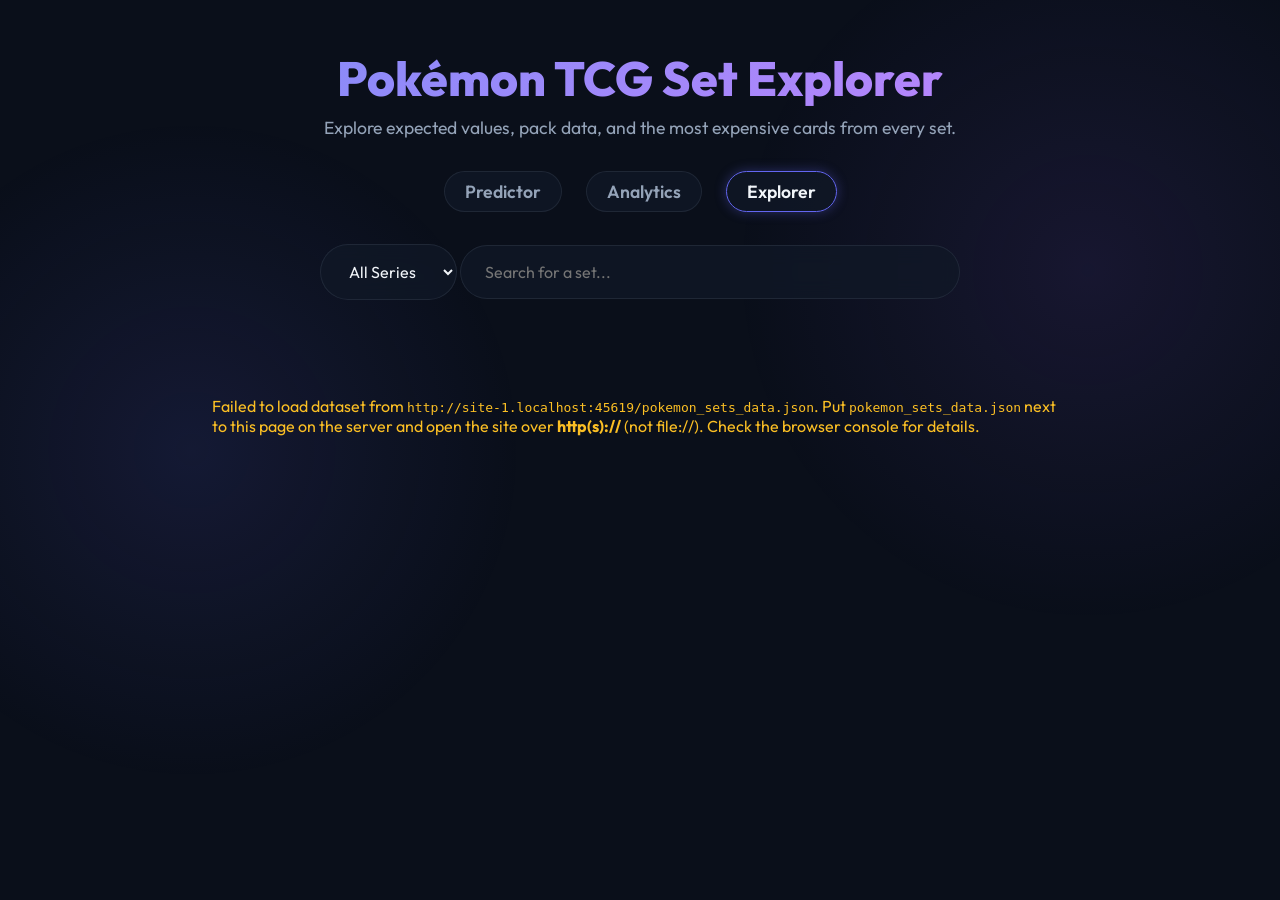
==== commit 1005dbeb: "Predictor analytics: build assets from Supabase, species key, macro by_year Co-authored-by: Cursor <" ====
--- a/index.html
+++ b/index.html
@@ -53,8 +53,8 @@
     </div>
 
     <script src="https://cdn.jsdelivr.net/npm/chart.js@4.4.1/dist/chart.umd.min.js" crossorigin="anonymous"></script>
-    <script src="shared.js?v=39"></script>
-    <script src="supabase-config.js?v=5"></script>
+    <script src="shared.js?v=40"></script>
+    <script src="supabase-config.js?v=6"></script>
     <script src="app.js?v=19"></script>
 </body>
 </html>
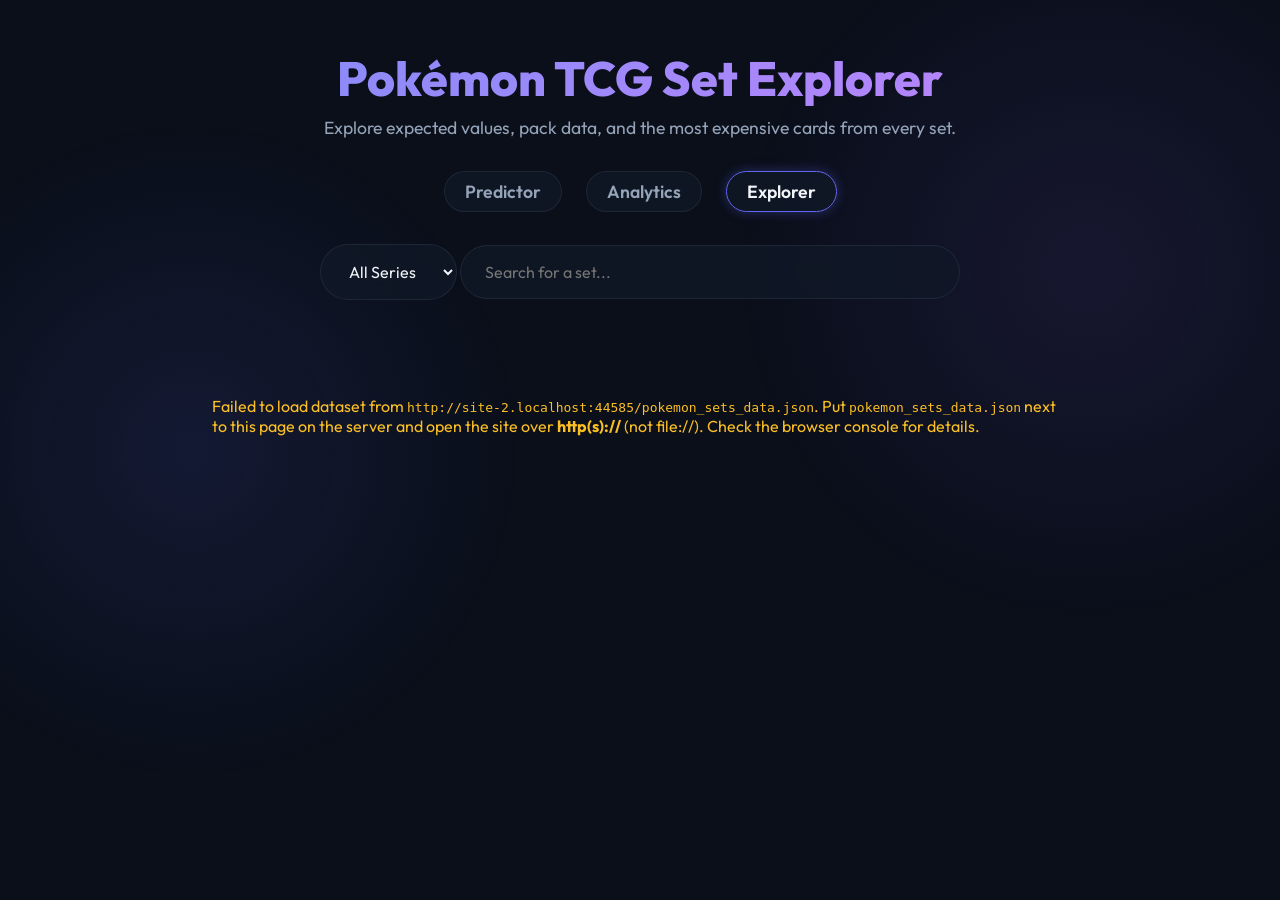
==== commit 8e7479a7: "Card detail: eBay listing grid, thumbnails, vs chart median; chart copy Co-authored-by: Cursor <curs" ====
--- a/index.html
+++ b/index.html
@@ -7,7 +7,7 @@
     <link rel="icon" href="favicon.svg" type="image/svg+xml">
     <title>Pokémon TCG Set Explorer</title>
     <link href="https://fonts.googleapis.com/css2?family=Outfit:wght@300;400;600;800&display=swap" rel="stylesheet">
-    <link rel="stylesheet" href="styles.css?v=32">
+    <link rel="stylesheet" href="styles.css?v=33">
 
 </head>
 <body>
@@ -53,8 +53,8 @@
     </div>
 
     <script src="https://cdn.jsdelivr.net/npm/chart.js@4.4.1/dist/chart.umd.min.js" crossorigin="anonymous"></script>
-    <script src="shared.js?v=40"></script>
+    <script src="shared.js?v=41"></script>
     <script src="supabase-config.js?v=6"></script>
-    <script src="app.js?v=19"></script>
+    <script src="app.js?v=20"></script>
 </body>
 </html>
--- a/styles.css
+++ b/styles.css
@@ -4826,4 +4826,294 @@
     font-size: 0.92rem;
 }
 
-
+/* -----------------------------------------------------------------------------
+   eBay listings: table-style rows (thumbnails, vs chart median, price)
+   ----------------------------------------------------------------------------- */
+
+.card-detail-section__ebay-head {
+    display: flex;
+    align-items: baseline;
+    justify-content: space-between;
+    gap: 1rem;
+    flex-wrap: wrap;
+    margin-bottom: 0;
+}
+
+.card-detail-section__ebay-title {
+    font-size: 1rem;
+}
+
+.card-detail-section__ebay-lead {
+    margin: 0.35rem 0 0.5rem;
+    font-size: 0.74rem;
+    line-height: 1.45;
+    color: var(--text-secondary, #94a3b8);
+}
+
+.ptcg-ebay-listings-scroll {
+    max-height: min(320px, 42vh);
+    overflow-y: auto;
+    margin-top: 0.5rem;
+    padding: 0.35rem 0.45rem 0.35rem 0.15rem;
+    border: 1px solid rgba(148, 163, 184, 0.16);
+    border-radius: 10px;
+    background: rgba(15, 23, 42, 0.45);
+}
+
+.ptcg-ebay-list__gridhead {
+    display: grid;
+    grid-template-columns: 52px minmax(0, 1fr) 5.25rem 4.75rem;
+    gap: 0.45rem 0.5rem;
+    align-items: end;
+    padding: 0.15rem 0.35rem 0.45rem;
+    font-size: 0.62rem;
+    font-weight: 600;
+    text-transform: uppercase;
+    letter-spacing: 0.04em;
+    color: rgba(148, 163, 184, 0.88);
+    border-bottom: 1px solid rgba(148, 163, 184, 0.14);
+}
+
+.ptcg-ebay-list__gridhead-price {
+    text-align: right;
+}
+
+.ptcg-ebay-list__row {
+    display: grid;
+    grid-template-columns: 52px minmax(0, 1fr) 5.25rem 4.75rem;
+    gap: 0.45rem 0.5rem;
+    align-items: center;
+    padding: 0.48rem 0.35rem;
+    border-bottom: 1px solid rgba(148, 163, 184, 0.08);
+}
+
+.ptcg-ebay-list__row:last-child {
+    border-bottom: none;
+}
+
+.ptcg-ebay-list__row--sold {
+    background: linear-gradient(90deg, rgba(16, 185, 129, 0.07), transparent 72%);
+}
+
+.ptcg-ebay-list__thumb-wrap {
+    width: 52px;
+    height: 52px;
+    border-radius: 8px;
+    overflow: hidden;
+    background: rgba(30, 41, 59, 0.65);
+    border: 1px solid rgba(148, 163, 184, 0.14);
+    flex-shrink: 0;
+}
+
+.ptcg-ebay-list__thumb {
+    width: 100%;
+    height: 100%;
+    object-fit: cover;
+    display: block;
+}
+
+.ptcg-ebay-list__thumb-ph {
+    width: 100%;
+    height: 100%;
+    display: flex;
+    align-items: center;
+    justify-content: center;
+    font-weight: 700;
+    font-size: 1.05rem;
+    color: #94a3b8;
+}
+
+.ptcg-ebay-list__title-link,
+.ptcg-ebay-list__title-text {
+    font-size: 0.78rem;
+    line-height: 1.38;
+    color: #e2e8f0;
+}
+
+.ptcg-ebay-list__title-link {
+    text-decoration: none;
+    color: #e2e8f0;
+}
+
+.ptcg-ebay-list__title-link:hover {
+    color: #93c5fd;
+    text-decoration: underline;
+}
+
+.ptcg-ebay-list__title-link--sold,
+.ptcg-ebay-list__title-text--sold {
+    color: #d1fae5;
+}
+
+.ptcg-ebay-list__meta {
+    margin-top: 0.12rem;
+    font-size: 0.64rem;
+    color: rgba(148, 163, 184, 0.92);
+}
+
+.ptcg-ebay-list__badge-row {
+    display: flex;
+    align-items: center;
+    gap: 0.35rem;
+    flex-wrap: wrap;
+    margin-bottom: 0.12rem;
+}
+
+.ptcg-ebay-list__pill {
+    font-size: 0.58rem;
+    font-weight: 700;
+    text-transform: uppercase;
+    letter-spacing: 0.05em;
+    padding: 0.1rem 0.3rem;
+    border-radius: 4px;
+}
+
+.ptcg-ebay-list__pill--sold {
+    background: rgba(16, 185, 129, 0.28);
+    color: #6ee7b7;
+}
+
+.ptcg-ebay-list__date {
+    font-size: 0.62rem;
+    color: rgba(148, 163, 184, 0.95);
+}
+
+.ptcg-ebay-list__vs-cell {
+    display: flex;
+    justify-content: flex-end;
+    align-items: center;
+}
+
+.ptcg-ebay-list__price-cell {
+    text-align: right;
+}
+
+.ptcg-ebay-list__price {
+    display: inline-block;
+    font-size: 0.86rem;
+    font-weight: 700;
+    font-variant-numeric: tabular-nums;
+    white-space: nowrap;
+}
+
+.ptcg-ebay-list__price--ask {
+    color: #6ee7b7;
+}
+
+.ptcg-ebay-list__price--sold {
+    color: #a7f3d0;
+}
+
+.ptcg-ebay-vs {
+    display: inline-block;
+    font-size: 0.62rem;
+    font-weight: 600;
+    padding: 0.1rem 0.32rem;
+    border-radius: 999px;
+    font-variant-numeric: tabular-nums;
+    white-space: nowrap;
+}
+
+.ptcg-ebay-vs--at {
+    background: rgba(148, 163, 184, 0.22);
+    color: #e2e8f0;
+}
+
+.ptcg-ebay-vs--below {
+    background: rgba(16, 185, 129, 0.2);
+    color: #a7f3d0;
+}
+
+.ptcg-ebay-vs--above {
+    background: rgba(251, 146, 60, 0.22);
+    color: #fed7aa;
+}
+
+.ptcg-ebay-vs--na {
+    color: rgba(148, 163, 184, 0.4);
+    background: transparent;
+    font-weight: 400;
+}
+
+.card-detail-ebay-footnote {
+    margin: 0.65rem 0 0;
+    font-size: 0.72rem;
+    line-height: 1.45;
+    color: #64748b;
+}
+
+.card-detail-ebay-footnote summary {
+    cursor: pointer;
+    color: #94a3b8;
+    font-weight: 500;
+}
+
+.card-detail-ebay-footnote__code {
+    font-size: 0.85em;
+    color: #64748b;
+    word-break: break-word;
+}
+
+#predictor-main .prediction-listings-context {
+    margin-top: 0.65rem;
+    padding: 0.45rem 0.55rem;
+    border-radius: 8px;
+    border: 1px solid rgba(148, 163, 184, 0.18);
+    background: rgba(15, 23, 42, 0.35);
+    font-size: 0.72rem;
+    line-height: 1.45;
+    color: #94a3b8;
+}
+
+#predictor-main .prediction-listings-context summary {
+    cursor: pointer;
+    font-weight: 600;
+    color: #cbd5e1;
+}
+
+#predictor-main .prediction-listings-context[open] summary {
+    margin-bottom: 0.35rem;
+}
+
+@media (max-width: 520px) {
+    .ptcg-ebay-list__gridhead,
+    .ptcg-ebay-list__row {
+        grid-template-columns: 40px minmax(0, 1fr) 4rem 3.35rem;
+        gap: 0.32rem 0.35rem;
+    }
+
+    .ptcg-ebay-list__thumb-wrap {
+        width: 40px;
+        height: 40px;
+    }
+
+    .ptcg-ebay-list__title-link,
+    .ptcg-ebay-list__title-text {
+        font-size: 0.72rem;
+    }
+
+    .ptcg-ebay-vs {
+        font-size: 0.58rem;
+        padding: 0.06rem 0.22rem;
+    }
+
+    .ptcg-ebay-list__price {
+        font-size: 0.8rem;
+    }
+}
+
+html[data-ptcg-theme="light"] .ptcg-ebay-listings-scroll {
+    background: rgba(248, 250, 252, 0.92);
+    border-color: rgba(148, 163, 184, 0.35);
+}
+
+html[data-ptcg-theme="light"] .ptcg-ebay-list__title-link,
+html[data-ptcg-theme="light"] .ptcg-ebay-list__title-text {
+    color: #0f172a;
+}
+
+html[data-ptcg-theme="light"] .ptcg-ebay-list__title-link:hover {
+    color: #2563eb;
+}
+
+
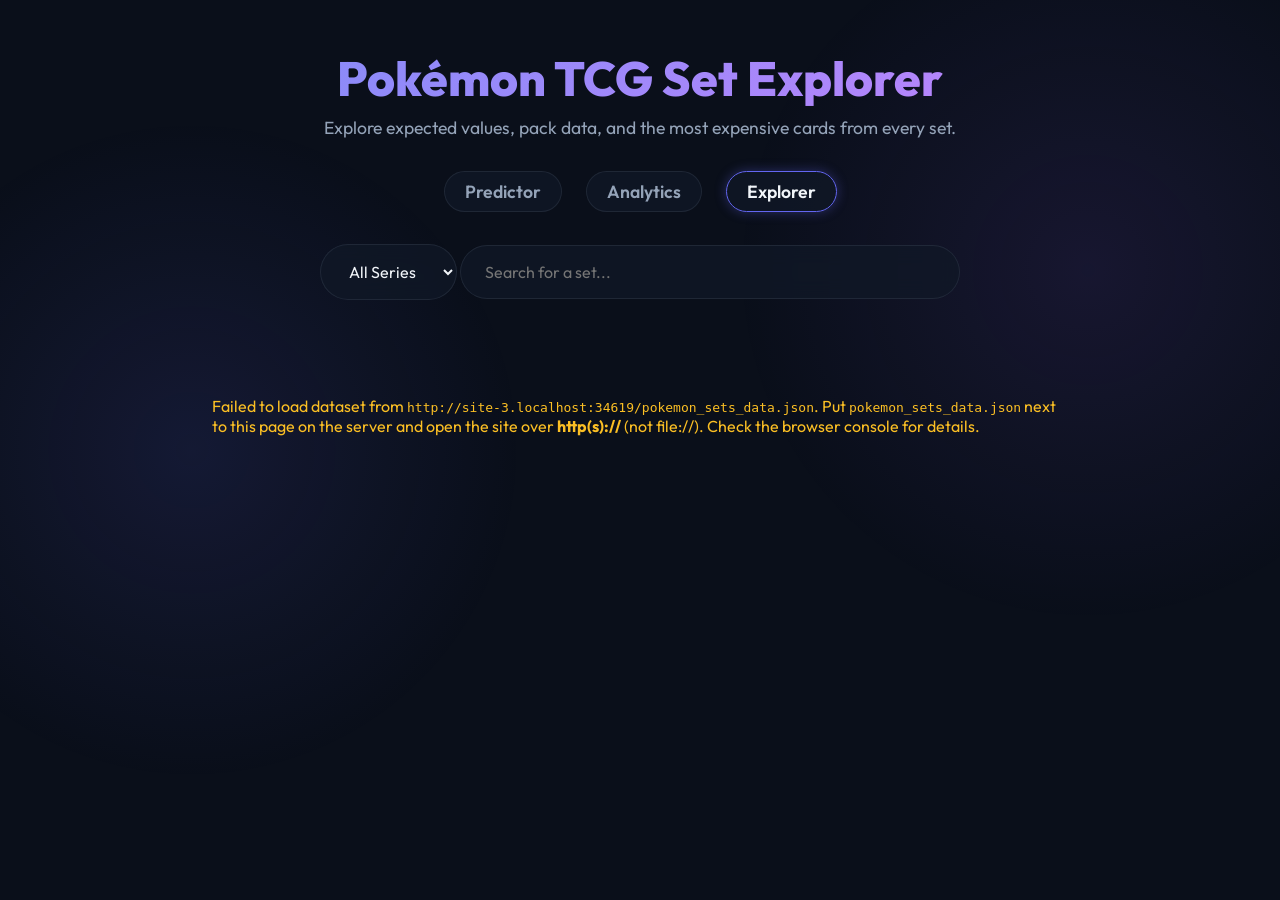
==== commit c655027f: "Predictor precompute from Supabase; TCGGO tracked top-25 refresh; tracked_priority embed - Add predi" ====
--- a/index.html
+++ b/index.html
@@ -53,8 +53,8 @@
     </div>
 
     <script src="https://cdn.jsdelivr.net/npm/chart.js@4.4.1/dist/chart.umd.min.js" crossorigin="anonymous"></script>
-    <script src="shared.js?v=41"></script>
-    <script src="supabase-config.js?v=6"></script>
+    <script src="shared.js?v=42"></script>
+    <script src="supabase-config.js?v=8"></script>
     <script src="app.js?v=20"></script>
 </body>
 </html>
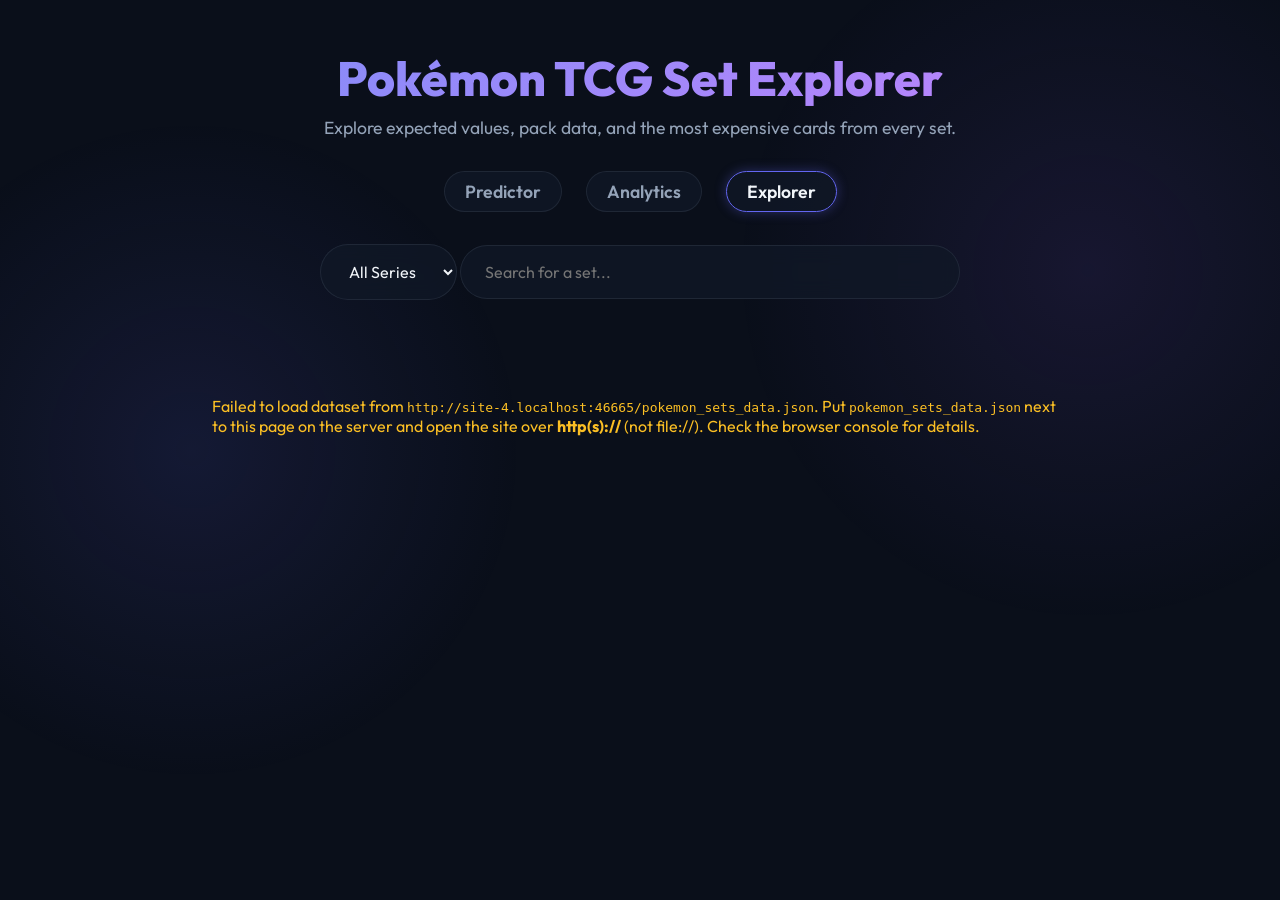
==== commit 9e7d9c3b: "Explorer incremental Supabase load; slim card slices; analytics thumb defer - Add catalog-only and i" ====
--- a/index.html
+++ b/index.html
@@ -7,7 +7,7 @@
     <link rel="icon" href="favicon.svg" type="image/svg+xml">
     <title>Pokémon TCG Set Explorer</title>
     <link href="https://fonts.googleapis.com/css2?family=Outfit:wght@300;400;600;800&display=swap" rel="stylesheet">
-    <link rel="stylesheet" href="styles.css?v=33">
+    <link rel="stylesheet" href="styles.css?v=34">
 
 </head>
 <body>
@@ -38,6 +38,7 @@
         <div id="sets-container" class="sets-container">
             <!-- Accordions injected via JS -->
         </div>
+        <p id="explorer-load-sentinel" class="explorer-load-sentinel" hidden aria-live="polite"></p>
     </div>
 
     <div id="imageModal" class="modal" role="dialog" aria-modal="true" aria-labelledby="cardDetailTitle">
@@ -54,7 +55,7 @@
 
     <script src="https://cdn.jsdelivr.net/npm/chart.js@4.4.1/dist/chart.umd.min.js" crossorigin="anonymous"></script>
     <script src="shared.js?v=42"></script>
-    <script src="supabase-config.js?v=8"></script>
-    <script src="app.js?v=20"></script>
+    <script src="supabase-config.js?v=9"></script>
+    <script src="app.js?v=21"></script>
 </body>
 </html>
--- a/styles.css
+++ b/styles.css
@@ -5116,4 +5116,12 @@
     color: #2563eb;
 }
 
-
+.explorer-load-sentinel {
+    text-align: center;
+    font-size: 0.82rem;
+    color: var(--text-secondary);
+    padding: 0.5rem 0 1rem;
+    min-height: 1.25rem;
+}
+
+
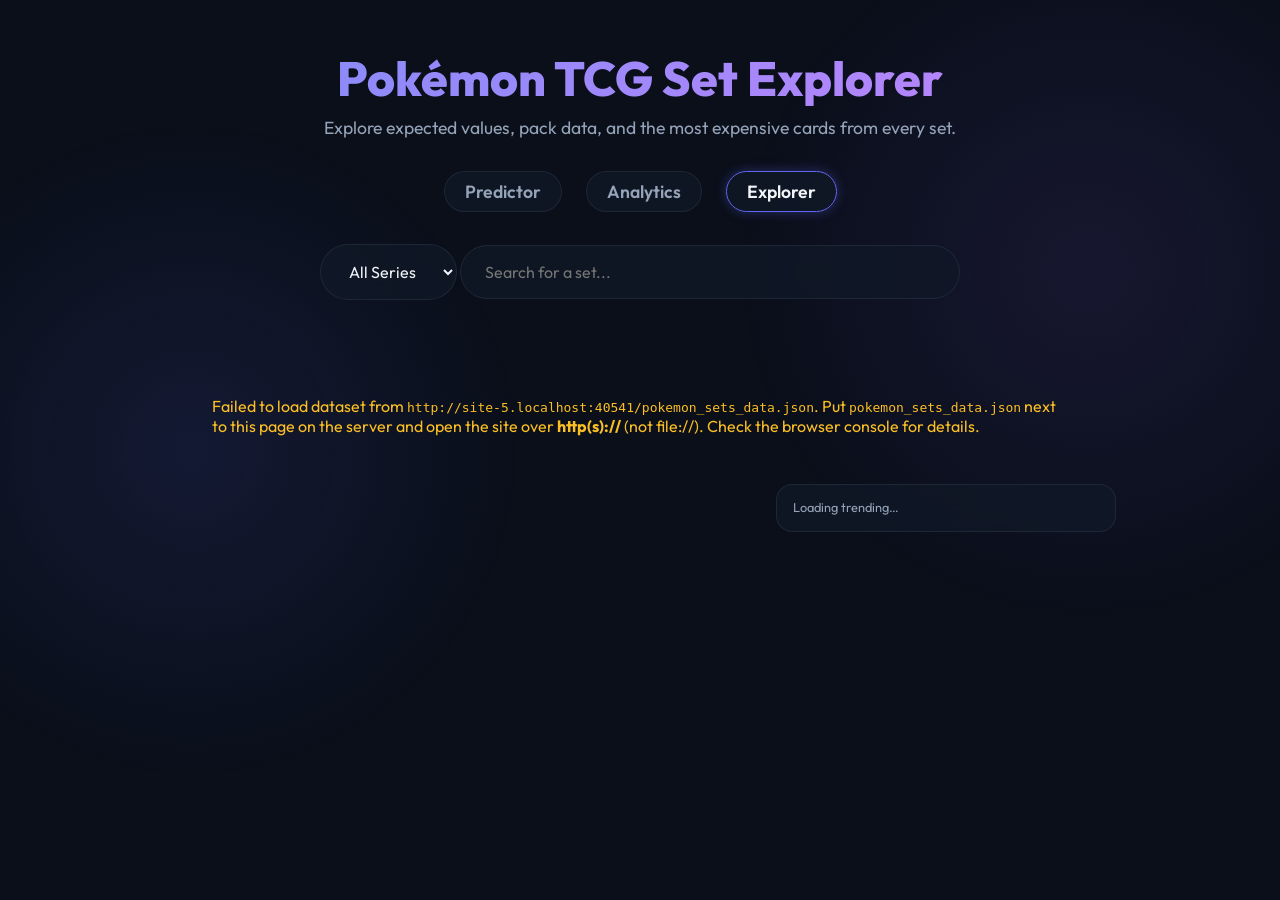
==== commit 7852a4cd: "feat(explorer): recency sort, trending column, daily trending job - Sort sets by release_date (newes" ====
--- a/index.html
+++ b/index.html
@@ -7,7 +7,7 @@
     <link rel="icon" href="favicon.svg" type="image/svg+xml">
     <title>Pokémon TCG Set Explorer</title>
     <link href="https://fonts.googleapis.com/css2?family=Outfit:wght@300;400;600;800&display=swap" rel="stylesheet">
-    <link rel="stylesheet" href="styles.css?v=34">
+    <link rel="stylesheet" href="styles.css?v=35">
 
 </head>
 <body>
@@ -35,10 +35,19 @@
             <p>Loading dataset...</p>
         </div>
 
-        <div id="sets-container" class="sets-container">
-            <!-- Accordions injected via JS -->
+        <div class="explorer-layout" id="explorer-layout" hidden>
+            <div class="explorer-sets-col">
+                <div id="sets-container" class="sets-container sets-container--explorer-compact">
+                    <!-- Accordions injected via JS -->
+                </div>
+                <p id="explorer-load-sentinel" class="explorer-load-sentinel" hidden aria-live="polite"></p>
+            </div>
+            <aside class="explorer-trending-col" aria-label="Trending tracked cards">
+                <div id="explorer-trending-root" class="explorer-trending-root">
+                    <p class="explorer-trending-placeholder">Loading trending…</p>
+                </div>
+            </aside>
         </div>
-        <p id="explorer-load-sentinel" class="explorer-load-sentinel" hidden aria-live="polite"></p>
     </div>
 
     <div id="imageModal" class="modal" role="dialog" aria-modal="true" aria-labelledby="cardDetailTitle">
@@ -54,8 +63,8 @@
     </div>
 
     <script src="https://cdn.jsdelivr.net/npm/chart.js@4.4.1/dist/chart.umd.min.js" crossorigin="anonymous"></script>
-    <script src="shared.js?v=42"></script>
-    <script src="supabase-config.js?v=9"></script>
-    <script src="app.js?v=21"></script>
+    <script src="shared.js?v=43"></script>
+    <script src="supabase-config.js?v=10"></script>
+    <script src="app.js?v=22"></script>
 </body>
 </html>
--- a/styles.css
+++ b/styles.css
@@ -293,10 +293,187 @@
     100% { transform: translateX(280%); }
 }
 
+/* Explorer: sets + Collectrics-style trending column */
+.explorer-layout {
+    display: grid;
+    grid-template-columns: minmax(0, 1fr) minmax(260px, 340px);
+    gap: 1.25rem;
+    align-items: start;
+}
+
+@media (max-width: 1100px) {
+    .explorer-layout {
+        grid-template-columns: 1fr;
+    }
+    .explorer-trending-col {
+        order: -1;
+    }
+}
+
+.explorer-trending-col {
+    position: sticky;
+    top: 0.75rem;
+    max-height: calc(100vh - 2rem);
+    overflow: hidden;
+    display: flex;
+    flex-direction: column;
+}
+
+.explorer-trending-root {
+    background: var(--bg-glass);
+    border: 1px solid var(--border-glass);
+    border-radius: 16px;
+    padding: 0.85rem 1rem 1rem;
+    backdrop-filter: blur(12px);
+    overflow-y: auto;
+    max-height: calc(100vh - 2.5rem);
+    font-size: 0.82rem;
+}
+
+.explorer-trend-block + .explorer-trend-block {
+    margin-top: 1.1rem;
+    padding-top: 1rem;
+    border-top: 1px solid var(--border-glass);
+}
+
+.explorer-trend-block__title {
+    margin: 0 0 0.25rem;
+    font-size: 0.95rem;
+    font-weight: 600;
+    color: var(--text-primary);
+}
+
+.explorer-trend-block__hint {
+    margin: 0 0 0.5rem;
+    font-size: 0.72rem;
+    line-height: 1.35;
+    color: var(--text-secondary);
+}
+
+.explorer-trend-list {
+    list-style: none;
+    margin: 0;
+    padding: 0;
+}
+
+.explorer-trend-row {
+    display: grid;
+    grid-template-columns: 36px 1fr auto;
+    gap: 0.45rem;
+    align-items: center;
+    padding: 0.35rem 0;
+    border-bottom: 1px solid rgba(148, 163, 184, 0.12);
+    cursor: pointer;
+    text-align: left;
+    width: 100%;
+    background: transparent;
+    border-left: 0;
+    border-right: 0;
+    border-top: 0;
+    color: inherit;
+    font: inherit;
+}
+
+.explorer-trend-row:last-child {
+    border-bottom: 0;
+}
+
+.explorer-trend-row:hover {
+    background: rgba(148, 163, 184, 0.06);
+}
+
+.explorer-trend-row__thumb {
+    width: 36px;
+    height: 50px;
+    border-radius: 6px;
+    overflow: hidden;
+    background: rgba(15, 23, 42, 0.5);
+    flex-shrink: 0;
+}
+
+.explorer-trend-row__thumb img {
+    width: 100%;
+    height: 100%;
+    object-fit: cover;
+}
+
+.explorer-trend-row__main {
+    min-width: 0;
+}
+
+.explorer-trend-row__name {
+    font-weight: 600;
+    font-size: 0.78rem;
+    line-height: 1.25;
+    white-space: nowrap;
+    overflow: hidden;
+    text-overflow: ellipsis;
+}
+
+.explorer-trend-row__meta {
+    font-size: 0.68rem;
+    color: var(--text-secondary);
+    margin-top: 0.1rem;
+}
+
+.explorer-trend-row__stat {
+    font-size: 0.72rem;
+    font-weight: 600;
+    color: var(--text-primary);
+    text-align: right;
+    white-space: nowrap;
+}
+
+.explorer-trend-row__stat--up {
+    color: #4ade80;
+}
+
+.explorer-trend-row__stat--down {
+    color: #fb7185;
+}
+
+.explorer-trending-empty,
+.explorer-trending-placeholder {
+    margin: 0;
+    font-size: 0.8rem;
+    color: var(--text-secondary);
+}
+
+.sets-container--explorer-compact .set-header {
+    padding: 0.85rem 1rem;
+}
+
+.sets-container--explorer-compact .set-identity {
+    gap: 0.85rem;
+}
+
+.sets-container--explorer-compact .set-logo {
+    width: 56px;
+    max-height: 34px;
+}
+
+.sets-container--explorer-compact .set-title {
+    font-size: 1.05rem;
+}
+
+.sets-container--explorer-compact .set-meta {
+    font-size: 0.8rem;
+    gap: 0.5rem;
+    flex-wrap: wrap;
+}
+
+.sets-container--explorer-compact .toggle-icon {
+    font-size: 1.2rem;
+}
+
 .sets-container {
     display: flex;
     flex-direction: column;
     gap: 1.5rem;
+}
+
+.sets-container--explorer-compact {
+    gap: 0.85rem;
 }
 
 /* Accordion Item */
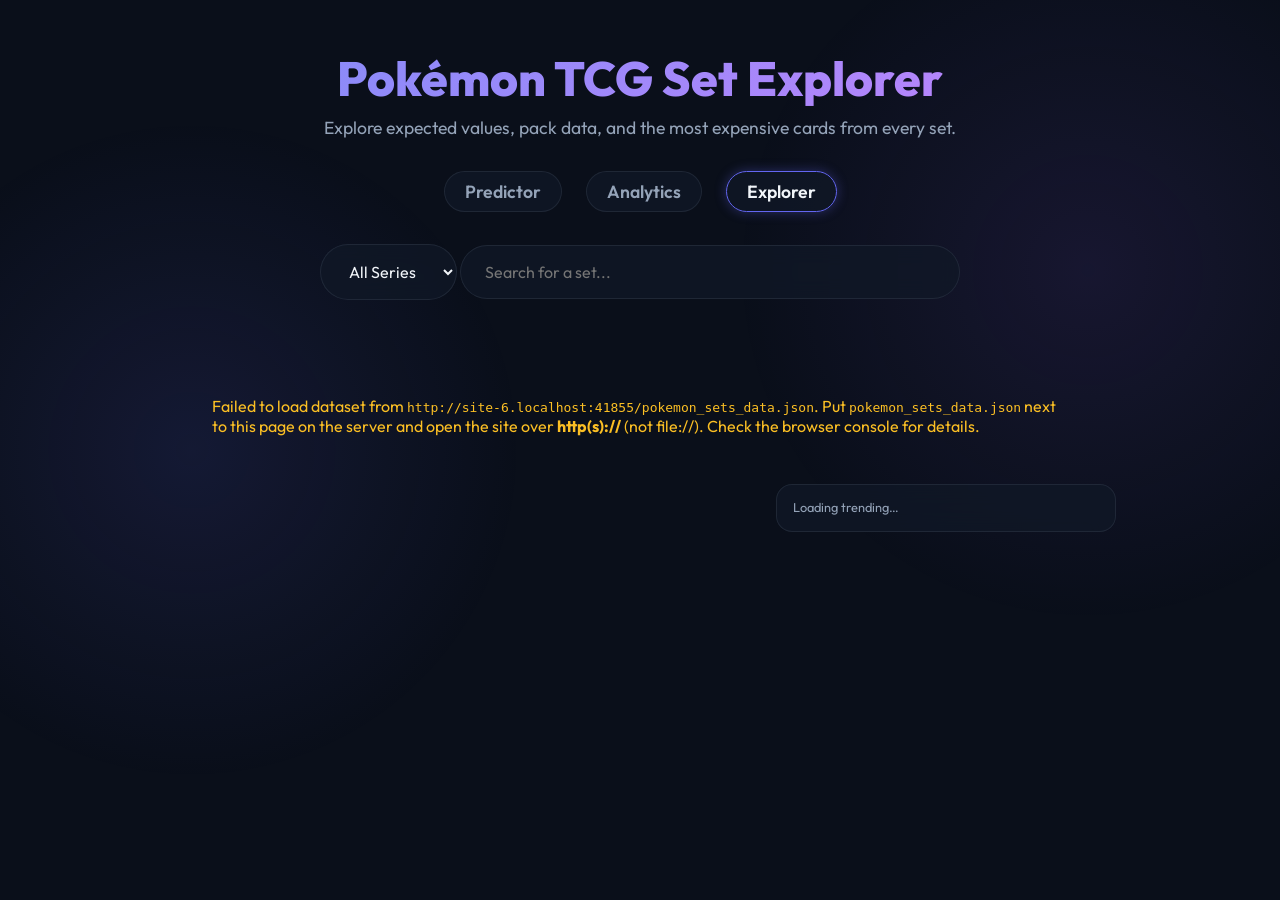
==== commit 613d9641: "feat: append-merge price histories; eBay anonymous cohort + redacted snapshots - Merge TCGGO tcggo_m" ====
--- a/index.html
+++ b/index.html
@@ -63,7 +63,7 @@
     </div>
 
     <script src="https://cdn.jsdelivr.net/npm/chart.js@4.4.1/dist/chart.umd.min.js" crossorigin="anonymous"></script>
-    <script src="shared.js?v=43"></script>
+    <script src="shared.js?v=44"></script>
     <script src="supabase-config.js?v=10"></script>
     <script src="app.js?v=22"></script>
 </body>
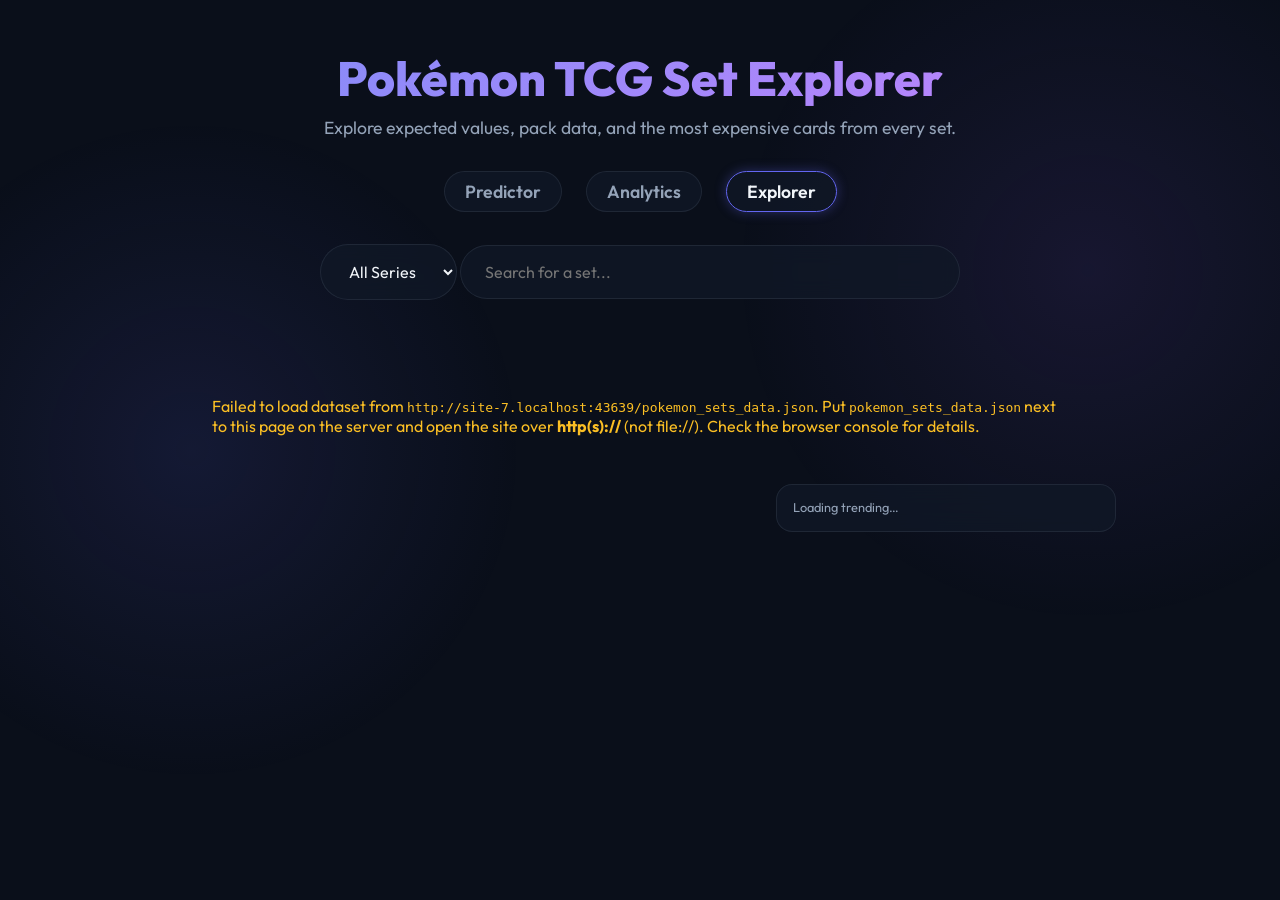
==== commit 5ed88332: "Explorer trending: collapsible sections, set/pack aggregates - build_explorer_trending: set_chase_by" ====
--- a/index.html
+++ b/index.html
@@ -42,7 +42,7 @@
                 </div>
                 <p id="explorer-load-sentinel" class="explorer-load-sentinel" hidden aria-live="polite"></p>
             </div>
-            <aside class="explorer-trending-col" aria-label="Trending tracked cards">
+            <aside class="explorer-trending-col" aria-label="Trending: sets, packs, and tracked card movers">
                 <div id="explorer-trending-root" class="explorer-trending-root">
                     <p class="explorer-trending-placeholder">Loading trending…</p>
                 </div>
--- a/styles.css
+++ b/styles.css
@@ -328,6 +328,95 @@
     overflow-y: auto;
     max-height: calc(100vh - 2.5rem);
     font-size: 0.82rem;
+}
+
+.explorer-trend-details {
+    border: 1px solid rgba(148, 163, 184, 0.18);
+    border-radius: 12px;
+    margin-top: 0.65rem;
+    overflow: hidden;
+    background: rgba(15, 23, 42, 0.25);
+}
+
+.explorer-trend-details:first-of-type {
+    margin-top: 0;
+}
+
+.explorer-trend-summary {
+    cursor: pointer;
+    list-style: none;
+    display: flex;
+    align-items: center;
+    justify-content: space-between;
+    gap: 0.5rem;
+    padding: 0.55rem 0.7rem;
+    font-size: 0.88rem;
+    font-weight: 600;
+    color: var(--text-primary);
+    background: rgba(15, 23, 42, 0.45);
+}
+
+.explorer-trend-summary::-webkit-details-marker {
+    display: none;
+}
+
+.explorer-trend-summary__title {
+    flex: 1;
+    min-width: 0;
+}
+
+.explorer-trend-count {
+    font-size: 0.72rem;
+    font-weight: 600;
+    color: var(--text-secondary);
+    background: rgba(148, 163, 184, 0.12);
+    border-radius: 999px;
+    padding: 0.1rem 0.45rem;
+}
+
+.explorer-trend-details__body {
+    padding: 0.35rem 0.45rem 0.55rem;
+}
+
+.explorer-trend-subh {
+    margin: 0.5rem 0 0.25rem;
+    font-size: 0.72rem;
+    font-weight: 600;
+    text-transform: uppercase;
+    letter-spacing: 0.04em;
+    color: var(--text-secondary);
+}
+
+.explorer-trend-subh:first-child {
+    margin-top: 0.15rem;
+}
+
+.explorer-trend-mini-bar-track {
+    height: 4px;
+    border-radius: 3px;
+    background: rgba(148, 163, 184, 0.12);
+    margin-top: 0.28rem;
+    overflow: hidden;
+}
+
+.explorer-trend-mini-bar-fill {
+    height: 100%;
+    border-radius: 3px;
+    background: linear-gradient(90deg, rgba(56, 189, 248, 0.55), rgba(129, 140, 248, 0.85));
+    min-width: 2px;
+    max-width: 100%;
+}
+
+.explorer-trend-mini-bar-fill--accent {
+    background: linear-gradient(90deg, rgba(251, 191, 36, 0.55), rgba(244, 114, 182, 0.85));
+}
+
+.explorer-trend-mini-bar-fill--muted {
+    background: linear-gradient(90deg, rgba(148, 163, 184, 0.35), rgba(100, 116, 139, 0.65));
+}
+
+.explorer-trend-row--set {
+    grid-template-columns: 1fr auto;
 }
 
 .explorer-trend-block + .explorer-trend-block {
